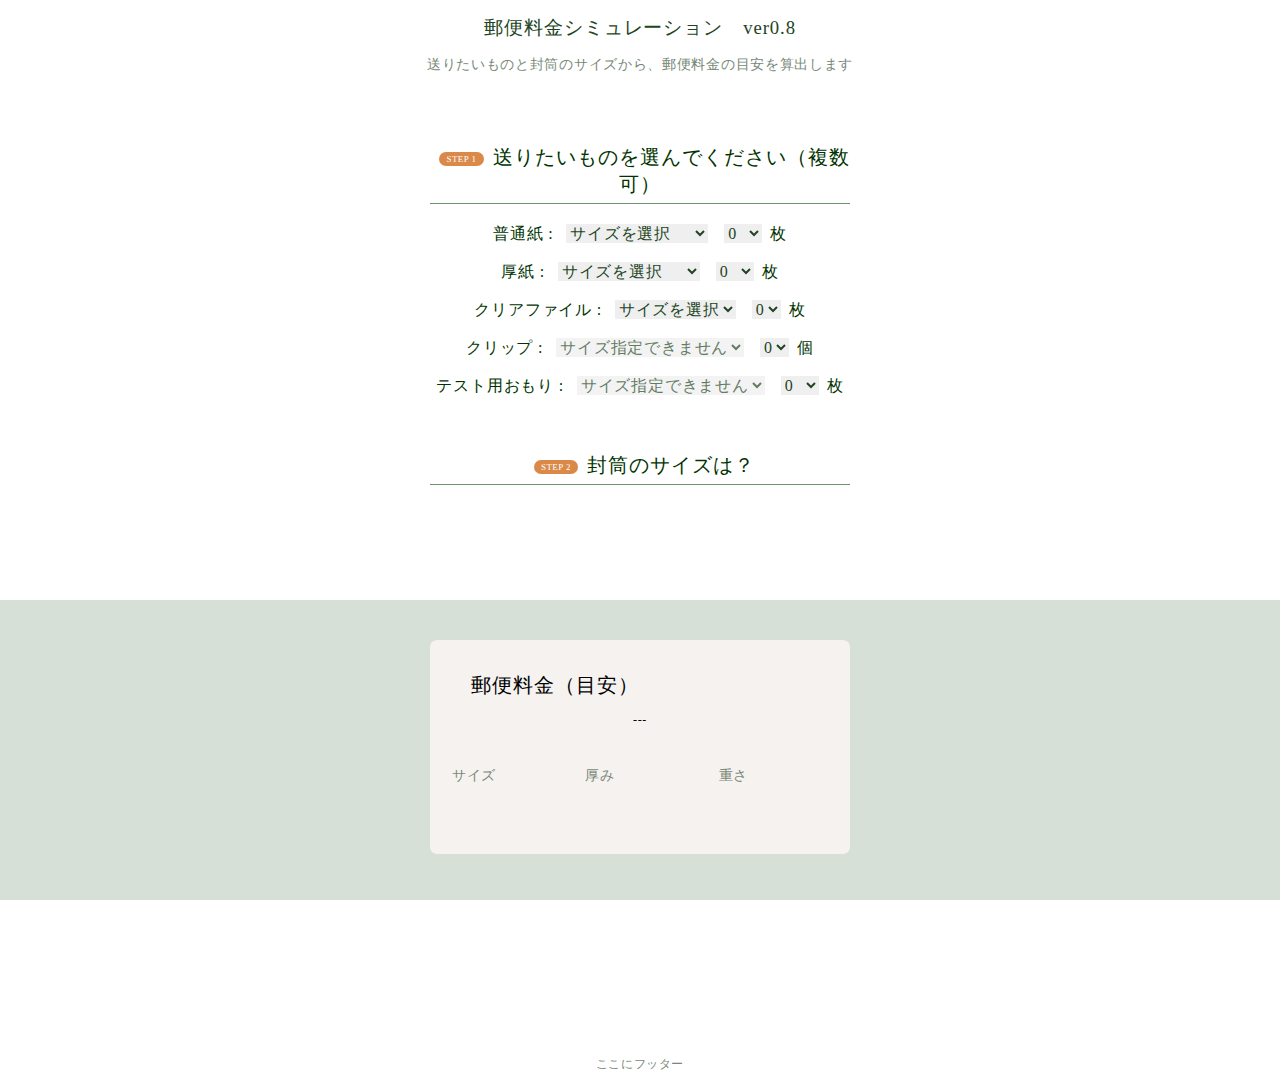
==== htdocs/index.html @ a7d48c87 "20230831-2 UI developing" ====
<!DOCTYPE html>
<html lang="ja">
    <head>
        <meta charset="utf-8">
        <meta name="viewport" content="width=device-width, initial-scale=1.0">
        <title>郵便料金シミュレーション ver0.80</title>
        <link rel="stylesheet" href="style.css">
    </head>
    <body>
        <header>
            <h3>郵便料金シミュレーション　ver0.8</h3>
        </header>
        <div class="container">
            <p>送りたいものと封筒のサイズから、郵便料金の目安を算出します</p>
            <div class="menu-box">
                <div class="input-area">
                    <h2><span>STEP 1</span>送りたいものを選んでください（複数可）</h2>
                    <div id="inclusion"></div>
                </div>
                <!-- <button class="accordion-btn">ダミー：アコーディオンメニューの練習</button>
                <div class="accordion-panel">
                    <p>サイズ直接入力機能は作成中です・・・</p>
                    <input type="text" value="エラー処理めんどうだなあ"/>
                </div> -->
                <div class="input-area" id="envelope">
                    <h2><span>STEP 2</span>封筒のサイズは？</h2>
                    <div id="envelope-select"></div>
                </div>
            </div>
        </div>
        <div class="simulation-area">
            <div class="simu-container">
                <div class="simu-upper">
                    <div class="result-1">
                        <p>郵便料金<span>（目安）</span></p>
                        <div id="display-postage"></div>
                    </div>
                    <div class="result-2">
                        <div id="display-mailtype"></div>
                        <p> --- </p>
                        <div id="display-weight-limit"></div>
                    </div>
                </div>
                <div class="simu-downer">
                    <div class="simu-display">
                        <p>サイズ</p>
                        <div id="display-size-area"></div>
                    </div>
                    <div class="simu-display">
                        <p>厚み</p>
                        <div id="display-thickness-area"></div>
                    </div>
                    <div class="simu-display">
                        <p>重さ</p>
                        <div id="display-weight-area"></div>
                    </div>
                </div>
            </div>
        </div>
        <footer>
            <p>ここにフッター</p>
        </footer>
        <script src="javascript.js"></script>
        <script>

            // 封筒ボタン表示用
            const envelopeArea = document.getElementById('envelope-select'); // 封筒
            // シミュレーションエリア表示用
            const displayMailType = document.getElementById('display-mailtype');
            const displayPostage = document.getElementById('display-postage');
            const displayWeightLimit = document.getElementById('display-weight-limit');
            const displaySize = document.getElementById('display-size-area');
            const displayWeight = document.getElementById('display-weight-area');
            const displayThickness = document.getElementById('display-thickness-area');
            
            // 変数定義
            let outerLong, outerShort, evlpLongSide, evlpShortSide;
            let inclTotalWeight, inclTotalThicknes, totalWeight, totalThickness;
            let componentsInstances;
            let nextWeightLimit;
            
            
            // 内容物のクラス
            class Inclusion {
                constructor(key, label, weight, thickness, type, max, unitName){
                    this.key = key;
                    this.label = label;
                    if (type == 'paper' || type == 'file'){
                        this.basicWeight = weight / (788 * 1091); // 紙の重さを、 kg/四六判(788mm*1091mm)1000枚　→　g/1mm2　に変換する
                    }else{
                        this.basicWeight = weight;
                    }
                    this.totalWeight = 0;
                    this.basicThickness = thickness;
                    this.foldingFactor = 1;
                    this.totalThickness = 0;
                    this.materialType = type;
                    this.longSide = 0;
                    this.shortSide = 0;
                    this.quantity = 0;
                    this.quantityMax = max; // ドロップダウンメニューの最大値
                    this.unitName = unitName;
                    this.standardArray = new Array();
                    this.createElements(); // インスタンス作成時に画面要素を作成
                    this.attachListeners(); // 作成した画面要素にイベントリスナーを付与
                }

                createElements() {
                    // 要素を配置するdivを定義
                    const div = document.createElement('div');
                    div.classList.add('inclusion');
                    document.getElementById('inclusion').appendChild(div);
        
                    // 内容物のラベル
                    const label = document.createElement('label');
                    label.textContent = this.label;
                    div.appendChild(label);
        
                    // サイズ選択ドロップメニューを作成                    
                    const sizeSelectMenu = document.createElement('select');
                    sizeSelectMenu.id = this.key + '-size'; 
                    const option = document.createElement('option');
                    
                    switch (this.materialType) {
                        case 'paper': 
                            this.standardArray = paperSizeStandard;
                            break;
                        case 'file':
                            this.standardArray = fileSizeStandard;
                            break;
                        default:
                            this.standardArray = othersSize;
                            sizeSelectMenu.disabled = true;
                    }
                            
                    for(const size in this.standardArray){ 
                        const option = document.createElement('option');
                        option.value = size;
                        option.text = size;
                        sizeSelectMenu.appendChild(option);
                    }

                    div.appendChild(sizeSelectMenu);

                    // 数量選択ドロップメニューを表示
                    const quantityInputMenu = document.createElement('select');
                    quantityInputMenu.id = this.key + '-quantity';
                    for (let i = 0; i <= this.quantityMax; i++) {
                        const option = document.createElement('option');
                        option.value = i;
                        option.text = i;
                        quantityInputMenu.appendChild(option);
                    }
                    div.appendChild(quantityInputMenu);
                    
                    // 二つor三つ折りラジオボタン（実装要検討）

                    // 内容物のラベル
                    const unitLabel = document.createElement('label');
                    unitLabel.textContent = this.unitName;
                    div.appendChild(unitLabel);
                    
                }
                
                attachListeners() {
                // ドロップダウンメニューに変更時のイベントリスナーを設置
                    const paperSizeSelect = document.getElementById(this.key + '-size');
                    const quantitySelect = document.getElementById(this.key + '-quantity');
                    
                    paperSizeSelect.addEventListener('change', this.updateInstance.bind(this));
                    quantitySelect.addEventListener('change', this.updateInstance.bind(this));
                }

                updateInstance() {
                    displayPostage.textContent = '';
                    displayMailType.textContent = '';
                    displayWeightLimit.textContent = '';
                    const paperSizeSelect = document.getElementById(this.key + '-size');
                    const quantitySelect = document.getElementById(this.key + '-quantity');
        
                    const selectedPaperSize = paperSizeSelect.value;
                    const quantity = Number(quantitySelect.value);
                    
                    if (this.materialType == 'paper' || this.materialType == 'file'){
                        this.papersize = selectedPaperSize;
                        this.longSide = this.standardArray[this.papersize].long;
                        this.shortSide = this.standardArray[this.papersize].short;
                        this.foldingFactor = this.standardArray[this.papersize].foldingFactor;
                    }else{
                        this.longSide = 1;
                        this.shortSide = 1;
                    }

                    this.quantity = quantity;
                    this.totalWeight= Number((this.basicWeight * this.longSide * this.shortSide * this.foldingFactor * this.quantity).toFixed(1));
                    this.totalThickness = Number((this.basicThickness * this.foldingFactor * quantity).toFixed(1));
                    console.log(this.key, this.totalWeight, this.totalThickness)
                    
                    outerLong = componentsInstances.reduce((max, instance) => Math.max(max, instance.longSide), 0);
                    outerShort = componentsInstances.reduce((max, instance) => Math.max(max, instance.shortSide), -Infinity);
                    console.log(outerLong,outerShort);

                    weightAndThickness();
                    generateEnvelopeButtons();
                }
            }
            
            function weightAndThickness() {
                inclTotalWeight = componentsInstances.map(item => item.totalWeight).reduce((prev, curr) => prev + curr, 0);
                displayWeight.textContent = `${inclTotalWeight} g`;
                
                inclTotalThicknes = componentsInstances.map(item => item.totalThickness).reduce((prev, curr) => prev + curr, 0);
                displayThickness.textContent = `${inclTotalThicknes} mm`;

                console.log(inclTotalThicknes,inclTotalWeight);
            }    

            function generateEnvelopeButtons() { // 内容物が入るサイズの封筒ボタンを表示、イベントリスナーを設置する
                displaySize.textContent = '';
                envelopeArea.innerHTML = ''; 

                Object.keys(envelopeData).forEach(envelopeId => {
                    const data = envelopeData[envelopeId];
                    if(data.long > outerLong && data.short > outerShort){
                        const button = document.createElement("button");
                        button.id = envelopeId;
                        button.textContent = `${envelopeData[envelopeId].value}`;
                        button.classList.add('envelope-btn');
                        envelopeArea.appendChild(button);
                    }
                });

                const envelopeButtons = document.querySelectorAll('.envelope-btn');
                envelopeButtons.forEach(btns => btns.addEventListener('click', calculatePostage));

            }

                
            // 封筒ボタン選択時の処理
            function calculatePostage(){
                loadEnvelopDatas();
                postalClassify();
            }

            function loadEnvelopDatas(){
                const selectedEnvelopeSize = envelopeData[event.target.id];
                console.log(selectedEnvelopeSize);
                evlpLongSide = selectedEnvelopeSize.long;
                evlpShortSide = selectedEnvelopeSize.short;
                displaySize.textContent = `${evlpLongSide}mm × ${evlpShortSide}mm`;

                console.log(evlpLongSide,evlpShortSide);
            }

            
            // 郵便種別判定処理
            function postalClassify() {
                let diplayFee;
                
                if (inclTotalWeight > 4000){ // 4kg超は取扱い不可。除外
                    displayMailType.textContent = "４ｋｇを超えるものは、手紙ではなくゆうパック等をお使いください";
                }else if( evlpLongSide > 600 || (evlpLongSide + evlpShortSide + inclTotalThicknes) > 900 ){
                    displayMailType.textContent = "９０サイズをオーバーしています。ゆうパック等をお使いください";
                }else{
                    if(inclTotalWeight > 1000){ // 1kg超は定形外・規格外
                        displayMailType.textContent = `定形外郵便物・規格外です`;
                        displayFee = determinePostage(extraPostageArray, inclTotalWeight);
                    }else if(inclTotalWeight > 50){ // 50g超は定形外
                        if (evlpLongSide > 340 || evlpShortSide > 250 || inclTotalThicknes > 30){
                            displayMailType.textContent = `定形外郵便物・規格外です`;
                            displayFee = determinePostage(extraPostageArray, inclTotalWeight);
                        }else{
                            displayMailType.textContent = `定形外郵便物・規格内です`;
                            displayFee = determinePostage(nonstandardPostageArray, inclTotalWeight);
                        }   
                    }else{ //50g以内は大きさで３パターン
                        if(evlpLongSide > 340 || evlpShortSide > 250 || inclTotalThicknes > 30){
                            displayMailType.textContent = `定形外郵便物・規格外です`;
                            displayFee = determinePostage(extraPostageArray, inclTotalWeight);
                        }else if(evlpLongSide > 235 || evlpShortSide > 120 || inclTotalThicknes > 10){
                            displayMailType.textContent = `定形外郵便物・規格内です`;
                            displayFee = determinePostage(nonstandardPostageArray, inclTotalWeight);
                        }else{
                            displayMailType.textContent = `定形郵便物です`;
                            displayFee = determinePostage(standardPostageArray, inclTotalWeight);
                        };
                    };
                };
    
                // if (evlpLongSide <= 340 && evlpShortSide <= 250){
                //     if (evlpLongSide <= 235 && evlpShortSide <= 120){
                //         displayMailType.textContent = `定形郵便物です`;
                //         displayFee = determinePostage(standardPostageArray, inclTotalWeight);
                //     }else{
                //         displayMailType.textContent = `定形外郵便物・規格内です`;
                //         displayFee = determinePostage(nonstandardPostageArray, inclTotalWeight);
                //     }
                // }else{
                //     displayMailType.textContent = `定形外郵便物・規格外です`;
                //     displayFee = determinePostage(extraPostageArray, inclTotalWeight);
                // }

                displayPostage.textContent = `${displayFee} 円`;
                displayWeightLimit.textContent = `${nextWeightLimit}ｇまで同一料金です`
                
            }

            function determinePostage(postalClassArray, weight) {
                const weightForDeterminePostage = weight;
                const array = postalClassArray;
                for (i = 0; i < array.length; i++){
                    if (weightForDeterminePostage <= array[i].weightLimit){
                        nextWeightLimit = array[i].weightLimit;
                        return array[i].fee;
                    };
                }
            }


            // 初期化処理　配列データより、インスタンスを作成する
            function initialize() {
                componentsInstances = inclusions.map(data => new Inclusion(data.id, data.label, data.weight, data.thickness, data.type, data.max, data.unitName));
            }
            
            // 画面読み込み時に初期化処理を行う
            document.addEventListener('DOMContentLoaded', initialize);
                

        </script>
    </body>
</html>
---- htdocs/style.css ----
/* リセット */
* {
    box-sizing: border-box;
    margin: 0;
    padding: 0;
    border: 0;
    text-decoration: none;
    vertical-align: center;
    font-family: "Meiryo UI", "MSゴシック", "sans-serif";
    letter-spacing: 0.05em;
}

:root{
    /* 色の指定 */
    --main-color: #3dc43d;
    --main-color-rgb: 51,102,51;
    --main-font-dark: #224422;
    --main-font-light: #f5f2ef;
    --emphasis: #d16b1c;
    --emphasis-rgb: 209,107,28;
    --black: #003300;
    --gray: #778877;
    --lightgray: #c9edc9;
    --white: #ffffff;
    /* サイズの指定 */
    --box-width: 420px;
}


/* ヘッダー */
header {
    margin: 15px;
    text-align: center;
}

header h3 {
    font-weight: normal;
    color: var(--main-font-dark);
}


/* 本文部分 */
.container {
    width: 90%;
    height:1000px;
    margin: 0 auto;
    text-align: center;
}

.container p {
    font-size: 14px;
    color: var(--gray);
}

.menu-box {
    width: var(--box-width);
    margin: 70px auto;
}

.input-area {
    margin: 50px 0px;
}

.input-area h2 {
    margin-bottom: 14px;
    padding-bottom: 5px;
    border-bottom: 1px solid rgba(var(--main-color-rgb),0.7);
    color: var(--black);
    font-weight: 200;
    font-size: 20px;
}

.input-area span {
    margin: 9px;
    padding: 2px 7px;
    border-radius: 9px;
    background-color: rgba(var(--emphasis-rgb),0.8);
    color: var(--white);
    font-size: 9px;
    vertical-align: middle;
    line-height: 20px;
}

/* .accordion-btn {
    width: 100%;
    background-color: var(--main-color);
    color: var(--main-font-light);
}

.accordion-panel {
    display: none;
    color: var(--main-font-dark);
  } */


/* 動的コンポーネント関連 */

.inclusion select {
    margin: 0px 8px;
    font-size: 16px;
    color: var(--main-font-dark);
}

.inclusion {
    margin: 6px;
    line-height: 32px;
    color: var(--black);
}

.envelope-btn {
    height: 40px;
    width: 90px;
    margin: 5px;
    border-radius: 10px;
    border: 3px solid var(--lightgray);
    background-color: var(--white);
    color: var(--main-font-dark);
    font-size: 16px;
    /* animation: fadeIn 0.2s ease 0.3s 1 normal; */
}

/* @keyframes fadeIn{
    0% {opacity: 0}
    100% {opacity: 1}
} */

.envelope-btn:hover {
    border: 3px solid var(--emphasis);
    background-color: rgba(var(--emphasis-rgb),0.1);
    transition: 0.5s;
    
}

.envelope-btn:focus {
    background-color: var(--main-font-dark);
    color: var(--main-font-light);
    transition: 0.5s;
}

.button-area {
    display: flex;
}

/* シミュレーションエリア全体 */
.simulation-area {
    width: 100%;
    /* height: 160px; */
    /* height: auto; */
    height: 300px;
    padding-top: 40px;
    background-color: rgba(var(--main-color-rgb),0.2);
    position: fixed;
    bottom: 0;
    z-index: 10;
}

.simu-container {
    width: var(--box-width);
    margin: 0 auto;
    border-radius: 7px;
    background-color: var(--main-font-light);
}

/* 結果表示エリア */
.simu-upper {
    /* display: flex; */
    /* height: 50px; */
    height: auto;
    padding: 20px;
    text-align: center;
}

.result-1 {
    display: flex;
    justify-content: center;
    line-height: 50px;
}

.result-1 p {
    font-size: 20px;
    text-align: right;
}

.result-1 span {
    font-size: -2;
}

#display-postage {
    width: 45%;
    text-align: center;
    font-size: 28px;
    font-weight: 400;
}

.result-2 {
    display: flex;
    justify-content: center;
    line-height: 20px;
    font-size: 12px;
}

/* 情報表示エリア */
.simu-downer {
    display: flex;
    justify-content: center;
    margin: 10px;
}

.simu-display {
    width: 30%;
    height: 80px;
    margin: 7px;
    padding: 0px 5px;
    font-size: 14px;
    color: var(--gray);
}

.simu-display p {
    margin-bottom: 3px;
    font-size: 14px;
    color: var(--gray)
}

/* フッター */
footer p{
    text-align: center;
    color: var(--gray);
    font-size: 12px;
}
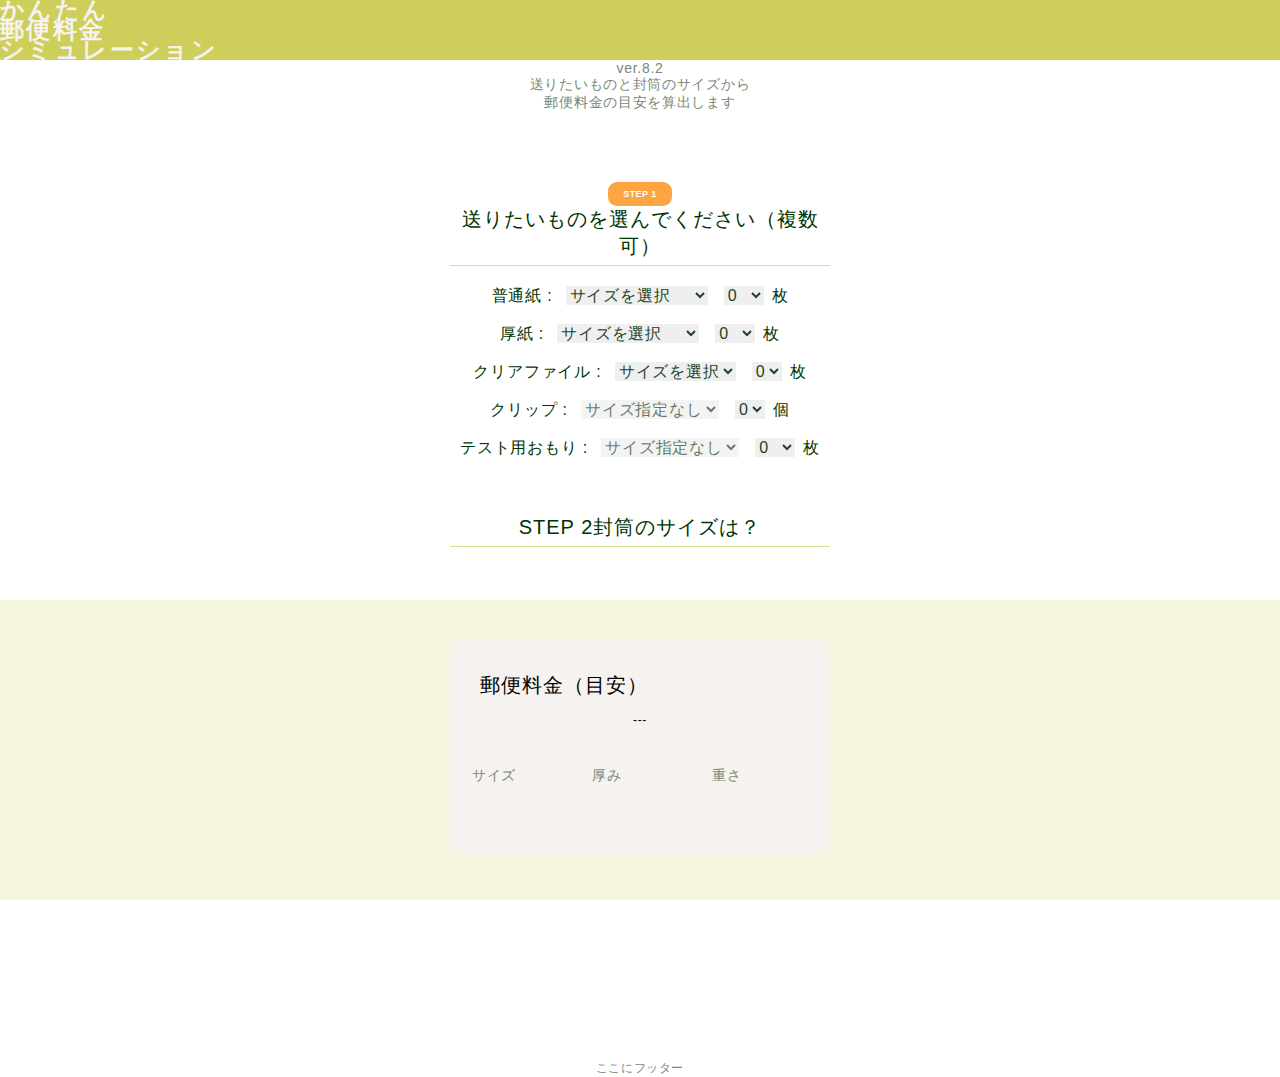
==== commit c00a0dd6: "20230831-3" ====
--- a/htdocs/index.html
+++ b/htdocs/index.html
@@ -8,13 +8,15 @@
     </head>
     <body>
         <header>
-            <h3>郵便料金シミュレーション　ver0.8</h3>
+            <h3>かんたん<br>郵便料金<br>シミュレーション</h3>
         </header>
         <div class="container">
-            <p>送りたいものと封筒のサイズから、郵便料金の目安を算出します</p>
+            <p>ver.8.2</p>
+            <p>送りたいものと封筒のサイズから<br>郵便料金の目安を算出します</p>
             <div class="menu-box">
                 <div class="input-area">
-                    <h2><span>STEP 1</span>送りたいものを選んでください（複数可）</h2>
+                    <h4>STEP 1</h4>
+                    <h2>送りたいものを選んでください（複数可）</h2>
                     <div id="inclusion"></div>
                 </div>
                 <!-- <button class="accordion-btn">ダミー：アコーディオンメニューの練習</button>
--- a/htdocs/style.css
+++ b/htdocs/style.css
@@ -6,36 +6,39 @@
     border: 0;
     text-decoration: none;
     vertical-align: center;
-    font-family: "Meiryo UI", "MSゴシック", "sans-serif";
+    font-family: "Meiryo UI", "MSゴシック", sans-serif;
     letter-spacing: 0.05em;
 }
 
 :root{
     /* 色の指定 */
-    --main-color: #3dc43d;
-    --main-color-rgb: 51,102,51;
+    --main-color: #CECE5A;
+    --main-color-rgb: 206,206,90;
     --main-font-dark: #224422;
     --main-font-light: #f5f2ef;
-    --emphasis: #d16b1c;
-    --emphasis-rgb: 209,107,28;
+    --emphasis: #FD8D14;
+    --emphasis-rgb: 253,141,20;
     --black: #003300;
     --gray: #778877;
     --lightgray: #c9edc9;
     --white: #ffffff;
     /* サイズの指定 */
-    --box-width: 420px;
+    --box-width: 380px;
 }
 
 
 /* ヘッダー */
 header {
-    margin: 15px;
-    text-align: center;
+    text-align: left;
+    background-color: var(--main-color);
 }
 
 header h3 {
-    font-weight: normal;
-    color: var(--main-font-dark);
+    font-weight: 600;
+    line-height: 20px;
+    font-size: 24px;
+    letter-spacing: 0.1em;
+    color: var(--main-font-light);
 }
 
 
@@ -70,8 +73,9 @@
     font-size: 20px;
 }
 
-.input-area span {
-    margin: 9px;
+.input-area h4 {
+    width: 64px;
+    margin: 0 auto;
     padding: 2px 7px;
     border-radius: 9px;
     background-color: rgba(var(--emphasis-rgb),0.8);
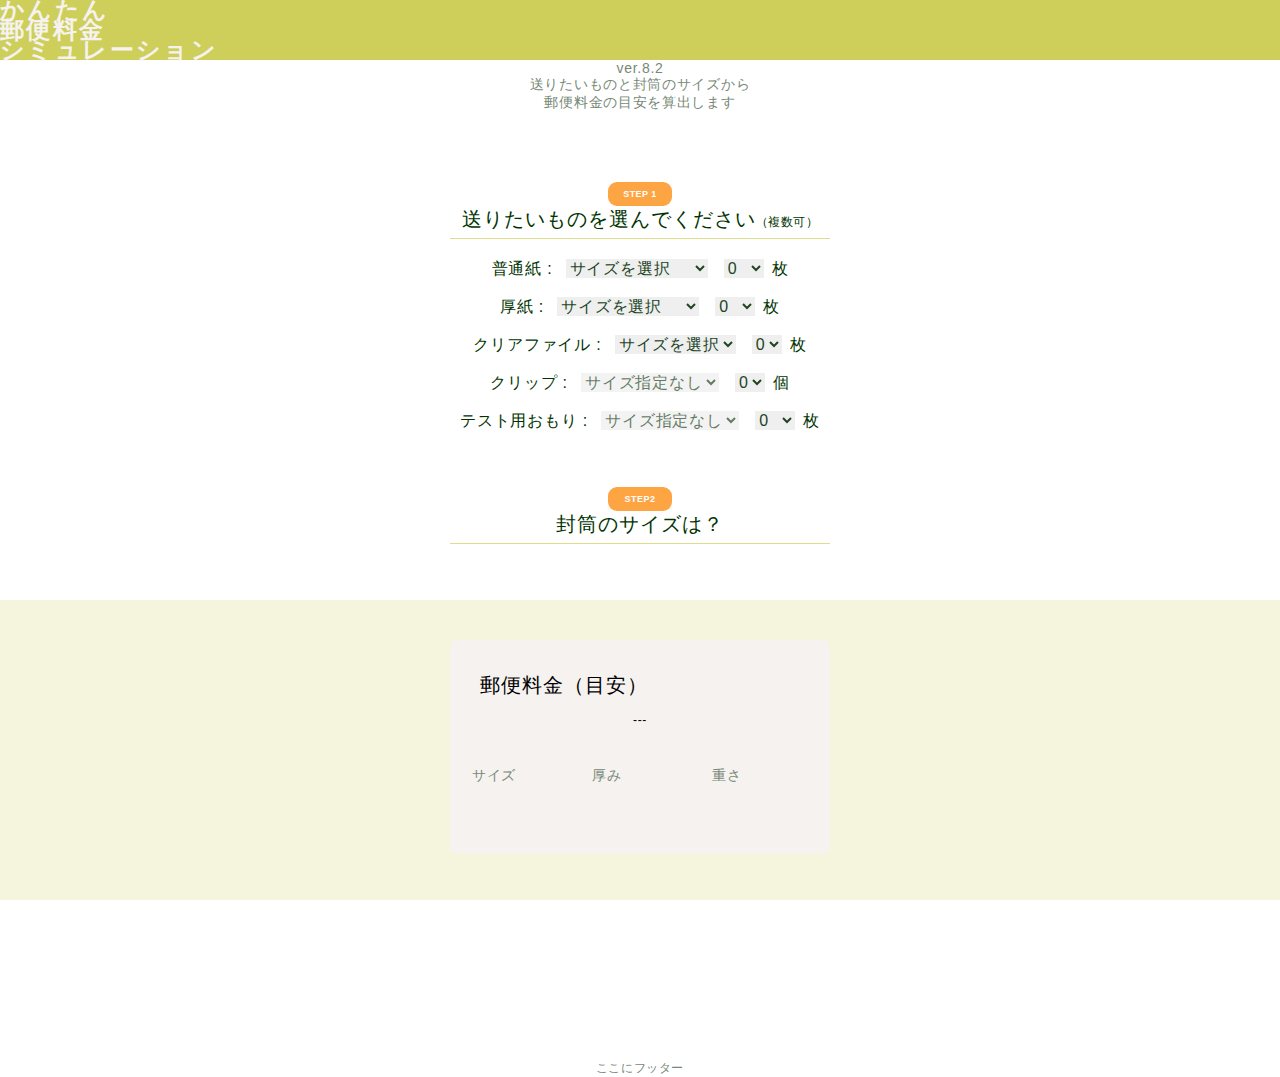
==== commit 29b3626b: "20230901-1" ====
--- a/htdocs/index.html
+++ b/htdocs/index.html
@@ -16,7 +16,7 @@
             <div class="menu-box">
                 <div class="input-area">
                     <h4>STEP 1</h4>
-                    <h2>送りたいものを選んでください（複数可）</h2>
+                    <h2>送りたいものを選んでください<span>（複数可）</span></h2>
                     <div id="inclusion"></div>
                 </div>
                 <!-- <button class="accordion-btn">ダミー：アコーディオンメニューの練習</button>
@@ -25,7 +25,8 @@
                     <input type="text" value="エラー処理めんどうだなあ"/>
                 </div> -->
                 <div class="input-area" id="envelope">
-                    <h2><span>STEP 2</span>封筒のサイズは？</h2>
+                    <h4>STEP2</h4>
+                    <h2>封筒のサイズは？</h2>
                     <div id="envelope-select"></div>
                 </div>
             </div>
@@ -194,8 +195,8 @@
                     }
 
                     this.quantity = quantity;
-                    this.totalWeight= Number((this.basicWeight * this.longSide * this.shortSide * this.foldingFactor * this.quantity).toFixed(1));
-                    this.totalThickness = Number((this.basicThickness * this.foldingFactor * quantity).toFixed(1));
+                    this.totalWeight= Number(this.basicWeight * this.longSide * this.shortSide * this.foldingFactor * this.quantity);
+                    this.totalThickness = Number(this.basicThickness * this.foldingFactor * quantity);
                     console.log(this.key, this.totalWeight, this.totalThickness)
                     
                     outerLong = componentsInstances.reduce((max, instance) => Math.max(max, instance.longSide), 0);
@@ -209,10 +210,10 @@
             
             function weightAndThickness() {
                 inclTotalWeight = componentsInstances.map(item => item.totalWeight).reduce((prev, curr) => prev + curr, 0);
-                displayWeight.textContent = `${inclTotalWeight} g`;
+                displayWeight.textContent = `${inclTotalWeight.toFixed(2)} g`;
                 
                 inclTotalThicknes = componentsInstances.map(item => item.totalThickness).reduce((prev, curr) => prev + curr, 0);
-                displayThickness.textContent = `${inclTotalThicknes} mm`;
+                displayThickness.textContent = `${inclTotalThicknes.toFixed(1)} mm`;
 
                 console.log(inclTotalThicknes,inclTotalWeight);
             }    
@@ -265,45 +266,32 @@
                     displayMailType.textContent = "９０サイズをオーバーしています。ゆうパック等をお使いください";
                 }else{
                     if(inclTotalWeight > 1000){ // 1kg超は定形外・規格外
-                        displayMailType.textContent = `定形外郵便物・規格外です`;
+                        displayMailType.textContent = `定形外郵便物・規格外`;
                         displayFee = determinePostage(extraPostageArray, inclTotalWeight);
                     }else if(inclTotalWeight > 50){ // 50g超は定形外
                         if (evlpLongSide > 340 || evlpShortSide > 250 || inclTotalThicknes > 30){
-                            displayMailType.textContent = `定形外郵便物・規格外です`;
+                            displayMailType.textContent = `定形外郵便物・規格外`;
                             displayFee = determinePostage(extraPostageArray, inclTotalWeight);
                         }else{
-                            displayMailType.textContent = `定形外郵便物・規格内です`;
+                            displayMailType.textContent = `定形外郵便物・規格内`;
                             displayFee = determinePostage(nonstandardPostageArray, inclTotalWeight);
                         }   
                     }else{ //50g以内は大きさで３パターン
                         if(evlpLongSide > 340 || evlpShortSide > 250 || inclTotalThicknes > 30){
-                            displayMailType.textContent = `定形外郵便物・規格外です`;
+                            displayMailType.textContent = `定形外郵便物・規格外`;
                             displayFee = determinePostage(extraPostageArray, inclTotalWeight);
                         }else if(evlpLongSide > 235 || evlpShortSide > 120 || inclTotalThicknes > 10){
-                            displayMailType.textContent = `定形外郵便物・規格内です`;
+                            displayMailType.textContent = `定形外郵便物・規格内`;
                             displayFee = determinePostage(nonstandardPostageArray, inclTotalWeight);
                         }else{
-                            displayMailType.textContent = `定形郵便物です`;
+                            displayMailType.textContent = `定形郵便物`;
                             displayFee = determinePostage(standardPostageArray, inclTotalWeight);
                         };
                     };
                 };
     
-                // if (evlpLongSide <= 340 && evlpShortSide <= 250){
-                //     if (evlpLongSide <= 235 && evlpShortSide <= 120){
-                //         displayMailType.textContent = `定形郵便物です`;
-                //         displayFee = determinePostage(standardPostageArray, inclTotalWeight);
-                //     }else{
-                //         displayMailType.textContent = `定形外郵便物・規格内です`;
-                //         displayFee = determinePostage(nonstandardPostageArray, inclTotalWeight);
-                //     }
-                // }else{
-                //     displayMailType.textContent = `定形外郵便物・規格外です`;
-                //     displayFee = determinePostage(extraPostageArray, inclTotalWeight);
-                // }
-
                 displayPostage.textContent = `${displayFee} 円`;
-                displayWeightLimit.textContent = `${nextWeightLimit}ｇまで同一料金です`
+                displayWeightLimit.textContent = `あと${(nextWeightLimit - inclTotalWeight).toFixed(1)}ｇまで同一料金です`
                 
             }
 
--- a/htdocs/style.css
+++ b/htdocs/style.css
@@ -71,6 +71,11 @@
     color: var(--black);
     font-weight: 200;
     font-size: 20px;
+    /* letter-spacing: 0.3em; */
+}
+
+.input-area h2 span {
+    font-size: 12px;
 }
 
 .input-area h4 {
@@ -100,9 +105,15 @@
 /* 動的コンポーネント関連 */
 
 .inclusion select {
+    visibility: visible;
     margin: 0px 8px;
     font-size: 16px;
     color: var(--main-font-dark);
+}
+
+.select-emphasis {
+    border: 1px solid var(--emphasis);
+    color: var(--emphasis);
 }
 
 .inclusion {
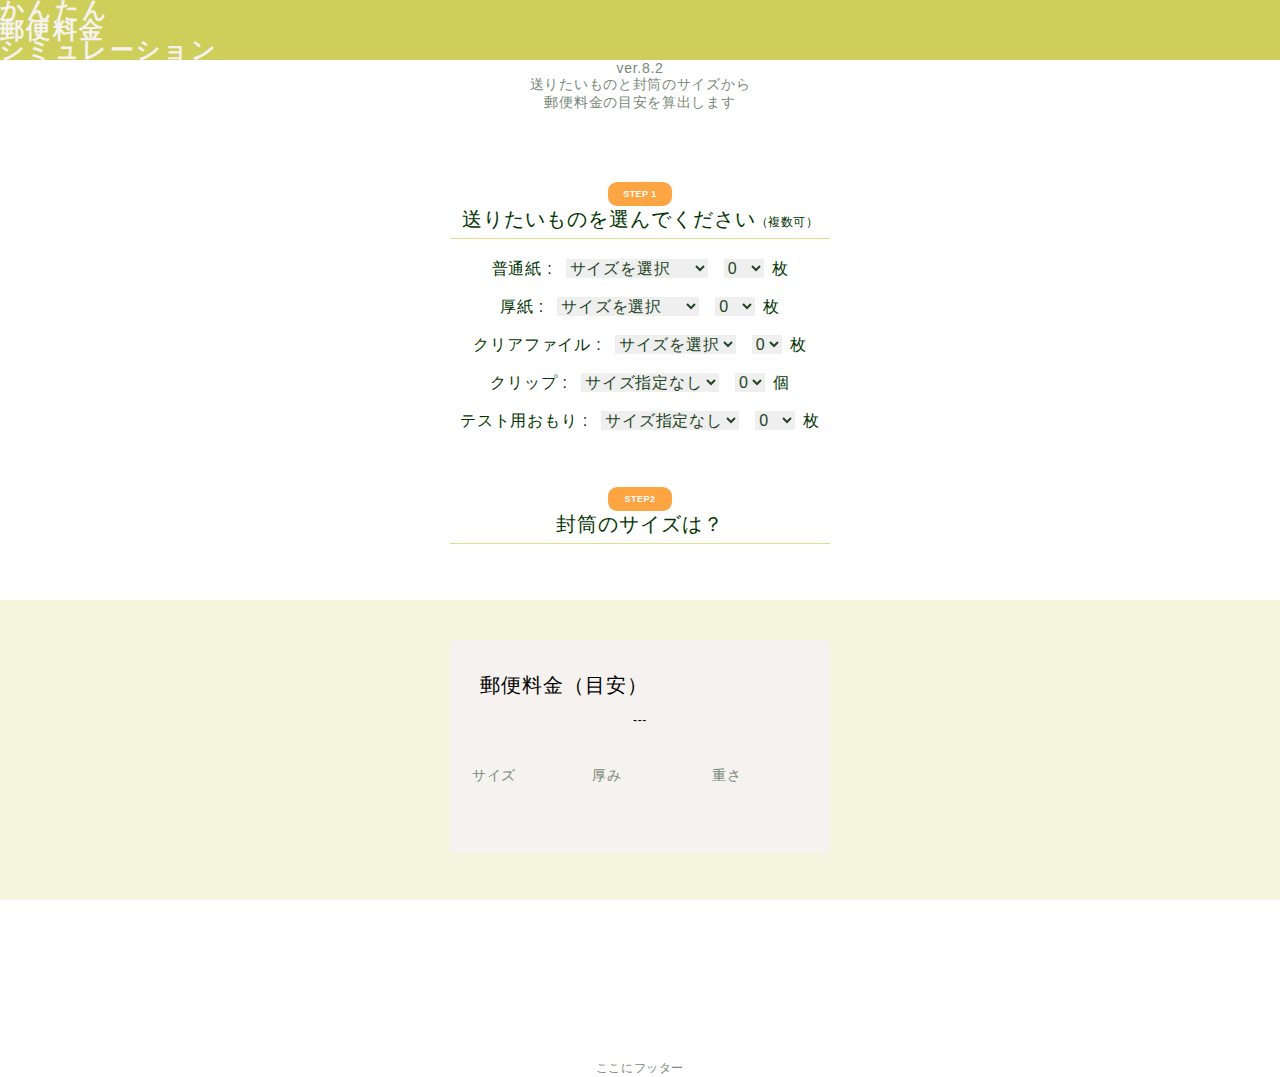
==== commit 34cb7114: "20230905-1" ====
--- a/htdocs/index.html
+++ b/htdocs/index.html
@@ -89,21 +89,22 @@
                     this.key = key;
                     this.label = label;
                     if (type == 'paper' || type == 'file'){
-                        this.basicWeight = weight / (788 * 1091); // 紙の重さを、 kg/四六判(788mm*1091mm)1000枚　→　g/1mm2　に変換する
+                        this.basicWeight = weight / (788 * 1091); // 紙の重さ単位：kg/四六判(788mm*1091mm)1000枚　→　g/1mm2　に変換する
                     }else{
                         this.basicWeight = weight;
                     }
-                    this.totalWeight = 0;
+                    this.unitWeight = 0;
                     this.basicThickness = thickness;
-                    this.foldingFactor = 1;
-                    this.totalThickness = 0;
+                    this.foldingFactor = 1; // 二つ折り・三つ折り換算用
+                    this.unitThickness = 0;
                     this.materialType = type;
                     this.longSide = 0;
                     this.shortSide = 0;
                     this.quantity = 0;
                     this.quantityMax = max; // ドロップダウンメニューの最大値
                     this.unitName = unitName;
-                    this.standardArray = new Array();
+                    // this.standardArray = new Array();
+                    this.sizeStandard = sizeStandards[this.materialType] || sizeStandards.default;
                     this.createElements(); // インスタンス作成時に画面要素を作成
                     this.attachListeners(); // 作成した画面要素にイベントリスナーを付与
                 }
@@ -119,30 +120,15 @@
                     label.textContent = this.label;
                     div.appendChild(label);
         
-                    // サイズ選択ドロップメニューを作成                    
+                    // サイズ選択ドロップメニューを作成
                     const sizeSelectMenu = document.createElement('select');
-                    sizeSelectMenu.id = this.key + '-size'; 
-                    const option = document.createElement('option');
-                    
-                    switch (this.materialType) {
-                        case 'paper': 
-                            this.standardArray = paperSizeStandard;
-                            break;
-                        case 'file':
-                            this.standardArray = fileSizeStandard;
-                            break;
-                        default:
-                            this.standardArray = othersSize;
-                            sizeSelectMenu.disabled = true;
-                    }
-                            
-                    for(const size in this.standardArray){ 
+                    sizeSelectMenu.id = this.key + '-size';                                         
+                    for (const size in this.sizeStandard) { 
                         const option = document.createElement('option');
                         option.value = size;
                         option.text = size;
                         sizeSelectMenu.appendChild(option);
                     }
-
                     div.appendChild(sizeSelectMenu);
 
                     // 数量選択ドロップメニューを表示
@@ -158,7 +144,7 @@
                     
                     // 二つor三つ折りラジオボタン（実装要検討）
 
-                    // 内容物のラベル
+                    // 単位のラベル
                     const unitLabel = document.createElement('label');
                     unitLabel.textContent = this.unitName;
                     div.appendChild(unitLabel);
@@ -186,42 +172,42 @@
                     
                     if (this.materialType == 'paper' || this.materialType == 'file'){
                         this.papersize = selectedPaperSize;
-                        this.longSide = this.standardArray[this.papersize].long;
-                        this.shortSide = this.standardArray[this.papersize].short;
-                        this.foldingFactor = this.standardArray[this.papersize].foldingFactor;
+                        this.longSide = this.sizeStandard[this.papersize].long;
+                        this.shortSide = this.sizeStandard[this.papersize].short;
+                        this.foldingFactor = this.sizeStandard[this.papersize].foldingFactor;
                     }else{
                         this.longSide = 1;
                         this.shortSide = 1;
                     }
 
                     this.quantity = quantity;
-                    this.totalWeight= Number(this.basicWeight * this.longSide * this.shortSide * this.foldingFactor * this.quantity);
-                    this.totalThickness = Number(this.basicThickness * this.foldingFactor * quantity);
-                    console.log(this.key, this.totalWeight, this.totalThickness)
-                    
-                    outerLong = componentsInstances.reduce((max, instance) => Math.max(max, instance.longSide), 0);
-                    outerShort = componentsInstances.reduce((max, instance) => Math.max(max, instance.shortSide), -Infinity);
-                    console.log(outerLong,outerShort);
-
-                    weightAndThickness();
+                    this.unitWeight= Number(this.basicWeight * this.longSide * this.shortSide * this.foldingFactor * this.quantity);
+                    this.unitThickness = Number(this.basicThickness * this.foldingFactor * quantity);
+                    console.log(this.key, this.unitWeight, this.unitThickness)
+                    
+                    calculateDimentionsAndWeight();
                     generateEnvelopeButtons();
                 }
             }
             
-            function weightAndThickness() {
-                inclTotalWeight = componentsInstances.map(item => item.totalWeight).reduce((prev, curr) => prev + curr, 0);
+            function calculateDimentionsAndWeight() {
+                outerLong = componentsInstances.reduce((max, instance) => Math.max(max, instance.longSide), 0);
+                outerShort = componentsInstances.reduce((max, instance) => Math.max(max, instance.shortSide), 0);
+                
+                inclTotalThicknes = componentsInstances.map(item => item.unitThickness).reduce((sum, curr) => sum + curr, 0);
+                displayThickness.textContent = `${inclTotalThicknes.toFixed(1)} mm`;
+
+                inclTotalWeight = componentsInstances.map(item => item.unitWeight).reduce((sum, curr) => sum + curr, 0);
                 displayWeight.textContent = `${inclTotalWeight.toFixed(2)} g`;
                 
-                inclTotalThicknes = componentsInstances.map(item => item.totalThickness).reduce((prev, curr) => prev + curr, 0);
-                displayThickness.textContent = `${inclTotalThicknes.toFixed(1)} mm`;
-
-                console.log(inclTotalThicknes,inclTotalWeight);
+                console.log(`長辺:${outerLong}, 短辺:${outerShort}, 厚さ:${inclTotalThicknes}, 重さ:${inclTotalWeight}`);
+                
             }    
 
             function generateEnvelopeButtons() { // 内容物が入るサイズの封筒ボタンを表示、イベントリスナーを設置する
                 displaySize.textContent = '';
                 envelopeArea.innerHTML = ''; 
-
+                
                 Object.keys(envelopeData).forEach(envelopeId => {
                     const data = envelopeData[envelopeId];
                     if(data.long > outerLong && data.short > outerShort){
@@ -232,27 +218,46 @@
                         envelopeArea.appendChild(button);
                     }
                 });
-
+                
                 const envelopeButtons = document.querySelectorAll('.envelope-btn');
                 envelopeButtons.forEach(btns => btns.addEventListener('click', calculatePostage));
-
-            }
-
-                
+                
+            }
+            
+            
             // 封筒ボタン選択時の処理
             function calculatePostage(){
                 loadEnvelopDatas();
                 postalClassify();
             }
-
+            
             function loadEnvelopDatas(){
+                displayContents(displayThickness,'','');
+                displayContents(displayWeight,'','');
+
                 const selectedEnvelopeSize = envelopeData[event.target.id];
                 console.log(selectedEnvelopeSize);
                 evlpLongSide = selectedEnvelopeSize.long;
                 evlpShortSide = selectedEnvelopeSize.short;
                 displaySize.textContent = `${evlpLongSide}mm × ${evlpShortSide}mm`;
+                
+                totalThickness = (inclTotalThicknes + selectedEnvelopeSize.weight).toFixed(1);
+                // displayThickness.textContent = `${totalThickness.toFixed(1)} mm`;
+                // setTimeout(displayContents(displayThickness, totalThickness, 1),1000);
+                setTimeout(displayContents, 300, displayThickness, totalThickness, 'mm');
+                
+                totalWeight = (inclTotalWeight + selectedEnvelopeSize.weight).toFixed(2);
+                // displayWeight.textContent = `${totalWeight.toFixed(2)} g`;
+                setTimeout(displayContents, 300, displayWeight, totalWeight, 'g') ;
+                
 
                 console.log(evlpLongSide,evlpShortSide);
+            }
+
+            function displayContents(where, what, unit){
+                const area = where;
+                // const contents = what;
+                area.textContent = `${what} ${unit}`;
             }
 
             
@@ -317,5 +322,6 @@
                 
 
         </script>
+        <!-- <script src="javascript.js"></script> -->
     </body>
 </html>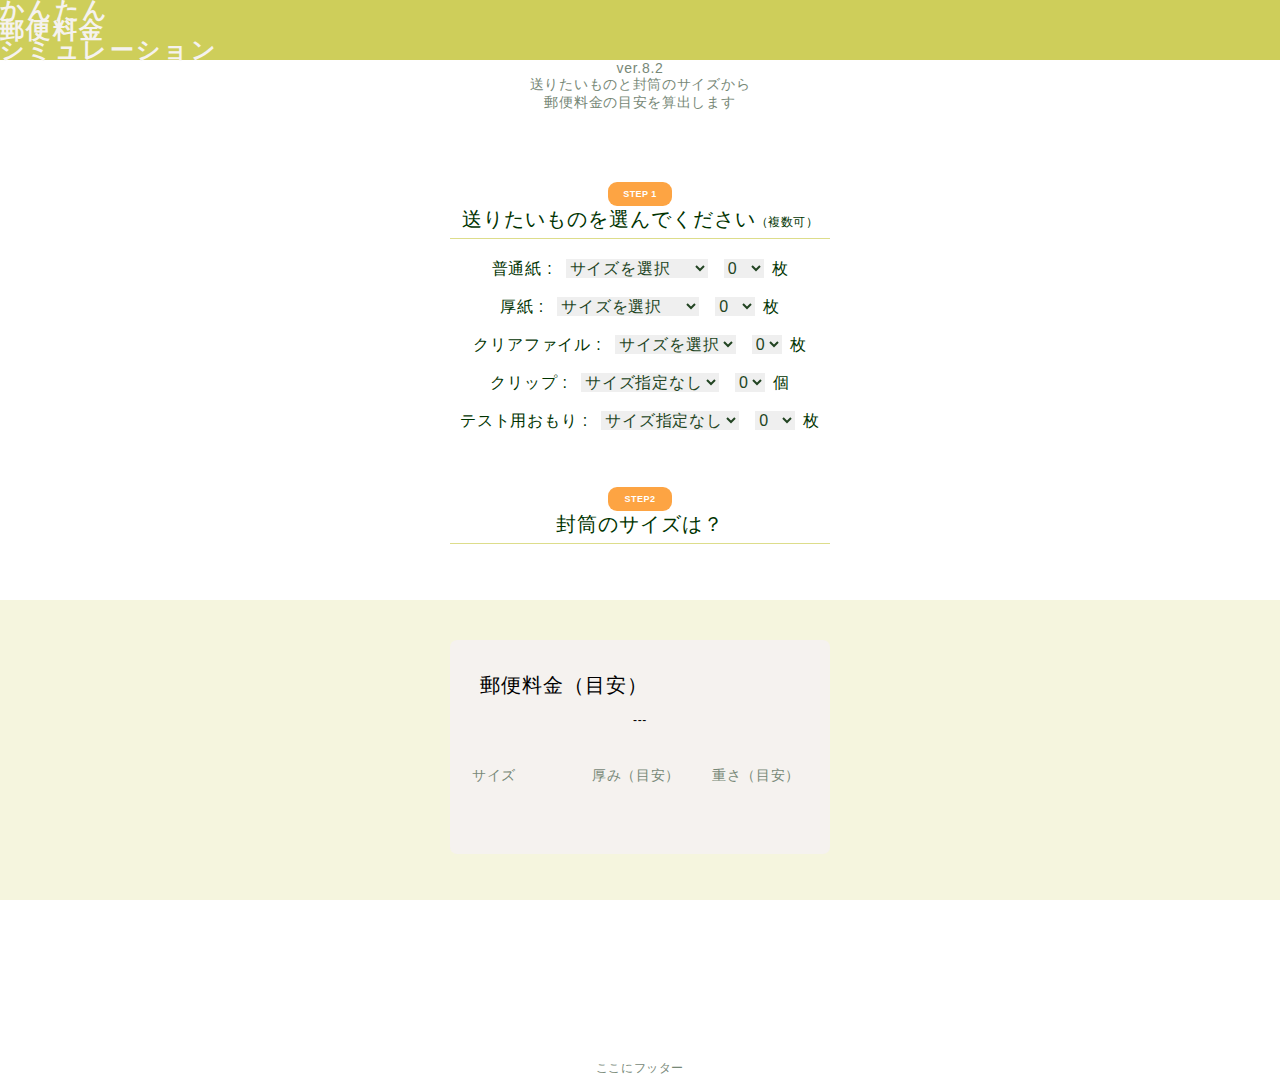
==== commit e127a87e: "20230905-2" ====
--- a/htdocs/index.html
+++ b/htdocs/index.html
@@ -50,11 +50,11 @@
                         <div id="display-size-area"></div>
                     </div>
                     <div class="simu-display">
-                        <p>厚み</p>
+                        <p>厚み（目安）</p>
                         <div id="display-thickness-area"></div>
                     </div>
                     <div class="simu-display">
-                        <p>重さ</p>
+                        <p>重さ（目安）</p>
                         <div id="display-weight-area"></div>
                     </div>
                 </div>
@@ -66,24 +66,25 @@
         <script src="javascript.js"></script>
         <script>
 
-            // 封筒ボタン表示用
-            const envelopeArea = document.getElementById('envelope-select'); // 封筒
-            // シミュレーションエリア表示用
+            // --- 表示域との紐づけ
+            // 封筒ボタンエリア
+            const envelopeArea = document.getElementById('envelope-select');
+            // シミュレーションエリア
+            const displayPostage = document.getElementById('display-postage');
             const displayMailType = document.getElementById('display-mailtype');
-            const displayPostage = document.getElementById('display-postage');
             const displayWeightLimit = document.getElementById('display-weight-limit');
             const displaySize = document.getElementById('display-size-area');
+            const displayThickness = document.getElementById('display-thickness-area');
             const displayWeight = document.getElementById('display-weight-area');
-            const displayThickness = document.getElementById('display-thickness-area');
-            
-            // 変数定義
-            let outerLong, outerShort, evlpLongSide, evlpShortSide;
-            let inclTotalWeight, inclTotalThicknes, totalWeight, totalThickness;
+            
+            // --- 変数定義
             let componentsInstances;
+            let inclMaxLong, inclMaxShort, inclTotalThicknes, inclTotalWeight; // 内容物の最大長辺と短辺、内容物全体の厚さと重さ
+            let evlpLongSide, evlpShortSide, totalThickness, totalWeight; // 封筒の長辺と短辺、封筒込みの厚さと重さ
             let nextWeightLimit;
             
             
-            // 内容物のクラス
+            // --- 内容物のクラス
             class Inclusion {
                 constructor(key, label, weight, thickness, type, max, unitName){
                     this.key = key;
@@ -95,7 +96,7 @@
                     }
                     this.unitWeight = 0;
                     this.basicThickness = thickness;
-                    this.foldingFactor = 1; // 二つ折り・三つ折り換算用
+                    this.foldingFactor = 1; // 二つ折り・三つ折り換算用の係数
                     this.unitThickness = 0;
                     this.materialType = type;
                     this.longSide = 0;
@@ -103,24 +104,23 @@
                     this.quantity = 0;
                     this.quantityMax = max; // ドロップダウンメニューの最大値
                     this.unitName = unitName;
-                    // this.standardArray = new Array();
                     this.sizeStandard = sizeStandards[this.materialType] || sizeStandards.default;
                     this.createElements(); // インスタンス作成時に画面要素を作成
                     this.attachListeners(); // 作成した画面要素にイベントリスナーを付与
                 }
 
                 createElements() {
-                    // 要素を配置するdivを定義
+                    // 要素を配置するdiv
                     const div = document.createElement('div');
                     div.classList.add('inclusion');
                     document.getElementById('inclusion').appendChild(div);
         
-                    // 内容物のラベル
+                    // 内容物名称のラベル
                     const label = document.createElement('label');
                     label.textContent = this.label;
                     div.appendChild(label);
         
-                    // サイズ選択ドロップメニューを作成
+                    // サイズ選択ドロップダウンメニュー
                     const sizeSelectMenu = document.createElement('select');
                     sizeSelectMenu.id = this.key + '-size';                                         
                     for (const size in this.sizeStandard) { 
@@ -131,7 +131,7 @@
                     }
                     div.appendChild(sizeSelectMenu);
 
-                    // 数量選択ドロップメニューを表示
+                    // 数量選択ドロップダウンメニュー
                     const quantityInputMenu = document.createElement('select');
                     quantityInputMenu.id = this.key + '-quantity';
                     for (let i = 0; i <= this.quantityMax; i++) {
@@ -142,17 +142,14 @@
                     }
                     div.appendChild(quantityInputMenu);
                     
-                    // 二つor三つ折りラジオボタン（実装要検討）
-
                     // 単位のラベル
                     const unitLabel = document.createElement('label');
                     unitLabel.textContent = this.unitName;
                     div.appendChild(unitLabel);
-                    
+
                 }
                 
                 attachListeners() {
-                // ドロップダウンメニューに変更時のイベントリスナーを設置
                     const paperSizeSelect = document.getElementById(this.key + '-size');
                     const quantitySelect = document.getElementById(this.key + '-quantity');
                     
@@ -160,60 +157,53 @@
                     quantitySelect.addEventListener('change', this.updateInstance.bind(this));
                 }
 
-                updateInstance() {
-                    displayPostage.textContent = '';
-                    displayMailType.textContent = '';
-                    displayWeightLimit.textContent = '';
-                    const paperSizeSelect = document.getElementById(this.key + '-size');
-                    const quantitySelect = document.getElementById(this.key + '-quantity');
-        
-                    const selectedPaperSize = paperSizeSelect.value;
-                    const quantity = Number(quantitySelect.value);
-                    
-                    if (this.materialType == 'paper' || this.materialType == 'file'){
-                        this.papersize = selectedPaperSize;
-                        this.longSide = this.sizeStandard[this.papersize].long;
-                        this.shortSide = this.sizeStandard[this.papersize].short;
-                        this.foldingFactor = this.sizeStandard[this.papersize].foldingFactor;
-                    }else{
-                        this.longSide = 1;
-                        this.shortSide = 1;
-                    }
-
-                    this.quantity = quantity;
+                updateInstance() { // ドロップダウンの選択内容で内容物インスタンスを更新する
+                    updateDisplay(displayPostage, '');
+                    updateDisplay(displayMailType, '');
+                    updateDisplay(displayWeightLimit, '');
+
+                    const selectedPaperSize = document.getElementById(this.key + '-size').value;
+                    const quantity = document.getElementById(this.key + '-quantity').value;
+                            
+                    this.longSide = this.sizeStandard[selectedPaperSize].long;
+                    this.shortSide = this.sizeStandard[selectedPaperSize].short;
+                    this.foldingFactor = this.sizeStandard[selectedPaperSize].foldingFactor;
+
+                    this.quantity = Number(quantity);
                     this.unitWeight= Number(this.basicWeight * this.longSide * this.shortSide * this.foldingFactor * this.quantity);
                     this.unitThickness = Number(this.basicThickness * this.foldingFactor * quantity);
-                    console.log(this.key, this.unitWeight, this.unitThickness)
+
+                    console.log(this.key, this.quantity, this.unitWeight, this.unitThickness)
                     
                     calculateDimentionsAndWeight();
                     generateEnvelopeButtons();
                 }
             }
             
-            function calculateDimentionsAndWeight() {
-                outerLong = componentsInstances.reduce((max, instance) => Math.max(max, instance.longSide), 0);
-                outerShort = componentsInstances.reduce((max, instance) => Math.max(max, instance.shortSide), 0);
+            function calculateDimentionsAndWeight() { // 内容物の最大の長辺・短辺、内容物全体の厚さ・重さを計算
+                inclMaxLong = componentsInstances.reduce((max, instance) => Math.max(max, instance.longSide), 0);
+                inclMaxShort = componentsInstances.reduce((max, instance) => Math.max(max, instance.shortSide), 0);
                 
                 inclTotalThicknes = componentsInstances.map(item => item.unitThickness).reduce((sum, curr) => sum + curr, 0);
-                displayThickness.textContent = `${inclTotalThicknes.toFixed(1)} mm`;
-
+                updateDisplay(displayThickness, `${inclTotalThicknes.toFixed(1)} mm`, 500);
+                
                 inclTotalWeight = componentsInstances.map(item => item.unitWeight).reduce((sum, curr) => sum + curr, 0);
-                displayWeight.textContent = `${inclTotalWeight.toFixed(2)} g`;
-                
-                console.log(`長辺:${outerLong}, 短辺:${outerShort}, 厚さ:${inclTotalThicknes}, 重さ:${inclTotalWeight}`);
-                
+                updateDisplay(displayWeight, `${inclTotalWeight.toFixed(2)} g`, 500);
+                
+                console.log(`長辺:${inclMaxLong}, 短辺:${inclMaxShort}, 厚さ:${inclTotalThicknes}, 重さ:${inclTotalWeight}`);  
+
             }    
 
-            function generateEnvelopeButtons() { // 内容物が入るサイズの封筒ボタンを表示、イベントリスナーを設置する
-                displaySize.textContent = '';
+            function generateEnvelopeButtons() { // 内容物が入るサイズの封筒ボタンを表示し、イベントリスナーを設置
                 envelopeArea.innerHTML = ''; 
-                
+                updateDisplay(displaySize, '');
+
                 Object.keys(envelopeData).forEach(envelopeId => {
                     const data = envelopeData[envelopeId];
-                    if(data.long > outerLong && data.short > outerShort){
+                    if(data.long > inclMaxLong && data.short > inclMaxShort){
                         const button = document.createElement("button");
                         button.id = envelopeId;
-                        button.textContent = `${envelopeData[envelopeId].value}`;
+                        button.textContent = `${data.value}`;
                         button.classList.add('envelope-btn');
                         envelopeArea.appendChild(button);
                     }
@@ -225,99 +215,97 @@
             }
             
             
-            // 封筒ボタン選択時の処理
+            // --- 封筒ボタン選択時の処理
             function calculatePostage(){
                 loadEnvelopDatas();
                 postalClassify();
             }
             
             function loadEnvelopDatas(){
-                displayContents(displayThickness,'','');
-                displayContents(displayWeight,'','');
+                updateDisplay(displayThickness,'');
+                updateDisplay(displayWeight,'');
 
                 const selectedEnvelopeSize = envelopeData[event.target.id];
-                console.log(selectedEnvelopeSize);
+                // console.log(selectedEnvelopeSize);
                 evlpLongSide = selectedEnvelopeSize.long;
                 evlpShortSide = selectedEnvelopeSize.short;
-                displaySize.textContent = `${evlpLongSide}mm × ${evlpShortSide}mm`;
-                
-                totalThickness = (inclTotalThicknes + selectedEnvelopeSize.weight).toFixed(1);
-                // displayThickness.textContent = `${totalThickness.toFixed(1)} mm`;
-                // setTimeout(displayContents(displayThickness, totalThickness, 1),1000);
-                setTimeout(displayContents, 300, displayThickness, totalThickness, 'mm');
-                
-                totalWeight = (inclTotalWeight + selectedEnvelopeSize.weight).toFixed(2);
-                // displayWeight.textContent = `${totalWeight.toFixed(2)} g`;
-                setTimeout(displayContents, 300, displayWeight, totalWeight, 'g') ;
+                updateDisplay(displaySize, `${evlpLongSide} mm × ${evlpShortSide} mm`, 500);
+                
+                totalThickness = inclTotalThicknes + selectedEnvelopeSize.thickness;
+                updateDisplay(displayThickness, `${totalThickness.toFixed(1)} mm`, 500);
+                
+                totalWeight = inclTotalWeight + selectedEnvelopeSize.weight;
+                updateDisplay(displayWeight, `${totalWeight.toFixed(2)} g`, 500);
                 
 
                 console.log(evlpLongSide,evlpShortSide);
-            }
-
-            function displayContents(where, what, unit){
-                const area = where;
-                // const contents = what;
-                area.textContent = `${what} ${unit}`;
             }
 
             
             // 郵便種別判定処理
             function postalClassify() {
-                let diplayFee;
-                
-                if (inclTotalWeight > 4000){ // 4kg超は取扱い不可。除外
-                    displayMailType.textContent = "４ｋｇを超えるものは、手紙ではなくゆうパック等をお使いください";
-                }else if( evlpLongSide > 600 || (evlpLongSide + evlpShortSide + inclTotalThicknes) > 900 ){
-                    displayMailType.textContent = "９０サイズをオーバーしています。ゆうパック等をお使いください";
+                let mailType, diplayFee;
+                
+                if (totalWeight > 4000){ // 4kg超は取扱い不可。除外
+                    mailType = "４ｋｇを超えるものは、手紙ではなくゆうパック等をお使いください";
+                }else if( evlpLongSide > 600 || (evlpLongSide + evlpShortSide + totalThickness) > 900 ){
+                    mailType = "９０サイズをオーバーしています。ゆうパック等をお使いください";
                 }else{
-                    if(inclTotalWeight > 1000){ // 1kg超は定形外・規格外
-                        displayMailType.textContent = `定形外郵便物・規格外`;
-                        displayFee = determinePostage(extraPostageArray, inclTotalWeight);
-                    }else if(inclTotalWeight > 50){ // 50g超は定形外
-                        if (evlpLongSide > 340 || evlpShortSide > 250 || inclTotalThicknes > 30){
-                            displayMailType.textContent = `定形外郵便物・規格外`;
-                            displayFee = determinePostage(extraPostageArray, inclTotalWeight);
+                    if(totalWeight > 1000){ // 1kg超は定形外・規格外
+                        mailType = `定形外郵便物・規格外`;
+                        displayFee = determinePostage(extraPostageArray, totalWeight);
+                    }else if(totalWeight > 50){ // 50g超は定形外
+                        if (evlpLongSide > 340 || evlpShortSide > 250 || totalThickness > 30){
+                            mailType = `定形外郵便物・規格外`;
+                            displayFee = determinePostage(extraPostageArray, totalWeight);
                         }else{
-                            displayMailType.textContent = `定形外郵便物・規格内`;
-                            displayFee = determinePostage(nonstandardPostageArray, inclTotalWeight);
+                            mailType = `定形外郵便物・規格内`;
+                            displayFee = determinePostage(nonstandardPostageArray, totalWeight);
                         }   
                     }else{ //50g以内は大きさで３パターン
-                        if(evlpLongSide > 340 || evlpShortSide > 250 || inclTotalThicknes > 30){
-                            displayMailType.textContent = `定形外郵便物・規格外`;
-                            displayFee = determinePostage(extraPostageArray, inclTotalWeight);
-                        }else if(evlpLongSide > 235 || evlpShortSide > 120 || inclTotalThicknes > 10){
-                            displayMailType.textContent = `定形外郵便物・規格内`;
-                            displayFee = determinePostage(nonstandardPostageArray, inclTotalWeight);
+                        if(evlpLongSide > 340 || evlpShortSide > 250 || totalThickness > 30){
+                            mailType = `定形外郵便物・規格外`;
+                            displayFee = determinePostage(extraPostageArray, totalWeight);
+                        }else if(evlpLongSide > 235 || evlpShortSide > 120 || totalThickness > 10){
+                            mailType = `定形外郵便物・規格内`;
+                            displayFee = determinePostage(nonstandardPostageArray, totalWeight);
                         }else{
-                            displayMailType.textContent = `定形郵便物`;
-                            displayFee = determinePostage(standardPostageArray, inclTotalWeight);
+                            mailType = `定形郵便物`;
+                            displayFee = determinePostage(standardPostageArray, totalWeight);
                         };
                     };
                 };
     
+                updateDisplay(displayMailType, mailType, 500);
+                updateDisplay(displayWeightLimit, `あと${(nextWeightLimit - totalWeight).toFixed(1)}ｇまで同一料金です`, 500);
                 displayPostage.textContent = `${displayFee} 円`;
-                displayWeightLimit.textContent = `あと${(nextWeightLimit - inclTotalWeight).toFixed(1)}ｇまで同一料金です`
                 
             }
 
             function determinePostage(postalClassArray, weight) {
-                const weightForDeterminePostage = weight;
-                const array = postalClassArray;
-                for (i = 0; i < array.length; i++){
-                    if (weightForDeterminePostage <= array[i].weightLimit){
-                        nextWeightLimit = array[i].weightLimit;
-                        return array[i].fee;
+                for (i = 0; i < postalClassArray.length; i++){
+                    if (weight <= postalClassArray[i].weightLimit){
+                        nextWeightLimit = postalClassArray[i].weightLimit;
+                        return postalClassArray[i].fee;
                     };
                 }
             }
 
-
-            // 初期化処理　配列データより、インスタンスを作成する
+            
+            // --- 表示エリアへの表示用共通処理
+            function updateDisplay(area, contents, delay = 0){
+                area.animate([{opacity: '0'},{opacity: '1'}], delay);
+                area.textContent = `${contents}`;
+            }
+
+
+            // --- 初期化処理　配列データより、インスタンスを作成する
             function initialize() {
                 componentsInstances = inclusions.map(data => new Inclusion(data.id, data.label, data.weight, data.thickness, data.type, data.max, data.unitName));
             }
             
-            // 画面読み込み時に初期化処理を行う
+
+            // --- 画面読み込み時に初期化処理を行う
             document.addEventListener('DOMContentLoaded', initialize);
                 
 
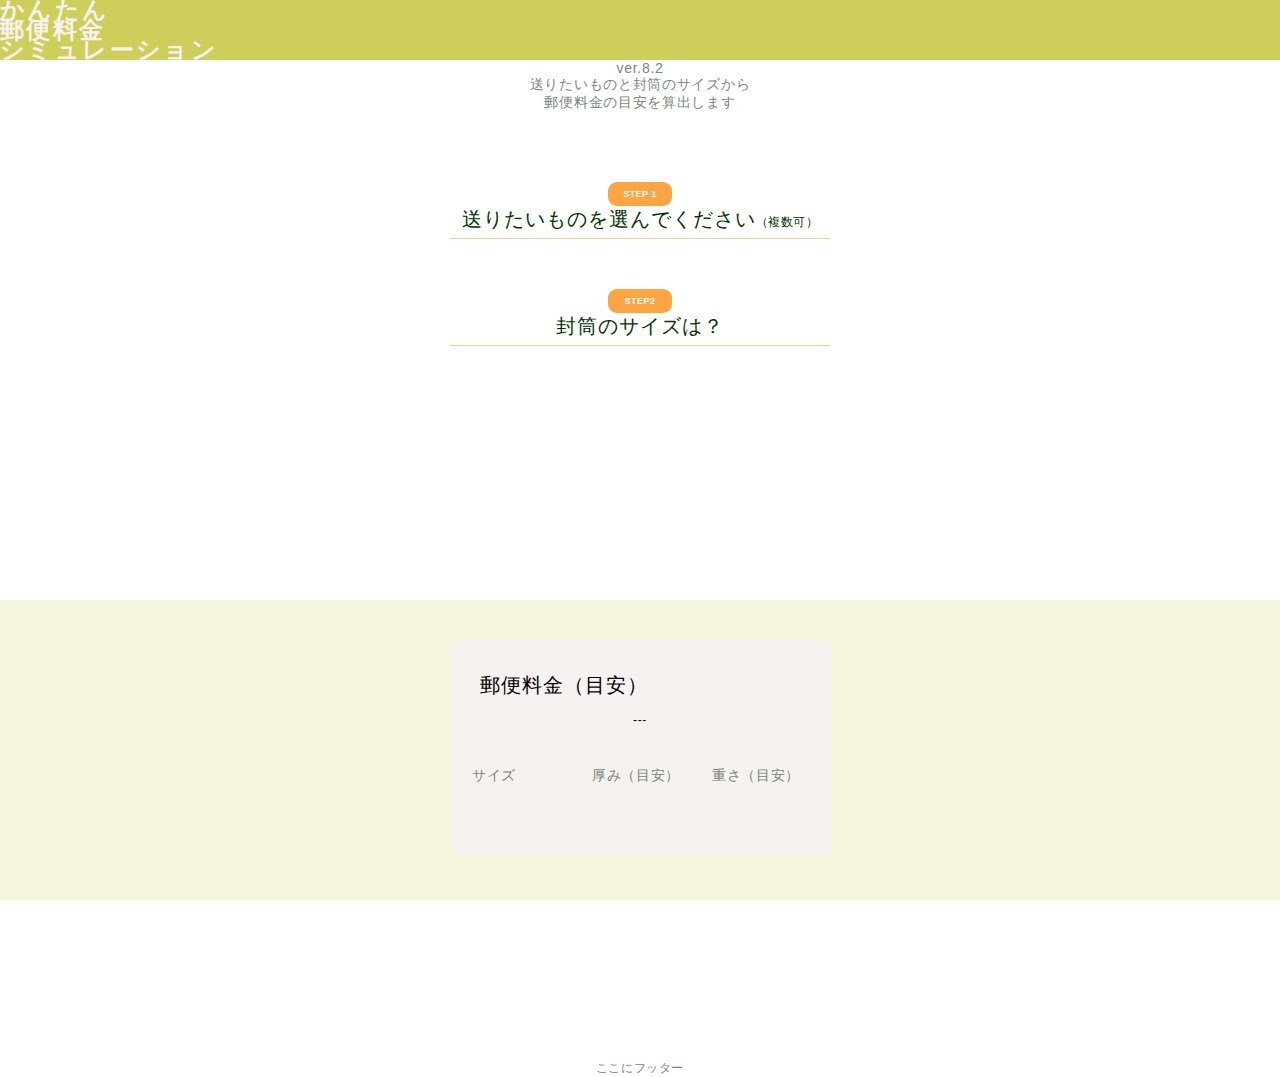
==== commit aa8a1b38: "20230906-1" ====
--- a/htdocs/index.html
+++ b/htdocs/index.html
@@ -153,24 +153,49 @@
                     const paperSizeSelect = document.getElementById(this.key + '-size');
                     const quantitySelect = document.getElementById(this.key + '-quantity');
                     
-                    paperSizeSelect.addEventListener('change', this.updateInstance.bind(this));
-                    quantitySelect.addEventListener('change', this.updateInstance.bind(this));
-                }
-
-                updateInstance() { // ドロップダウンの選択内容で内容物インスタンスを更新する
+                    paperSizeSelect.addEventListener('change', this.applyUpdate.bind(this));
+                    quantitySelect.addEventListener('change', this.applyUpdate.bind(this));
+                }
+
+                applyUpdate(){
+                    const selectedSize = document.getElementById(this.key + '-size').value;
+                    const quantity = document.getElementById(this.key + '-quantity').value;
+                    
+                    if((selectedSize == 'サイズを選択' || selectedSize == 'サイズ指定なし') && quantity === 0){
+                        // 
+                        // 次へボタン無効化
+
+                    }else{
+                        // 封筒リセット
+                        // 次へボタン無効化
+                        if (){//サイズ無選択
+                            // サイズ欄を赤くする
+                        }
+                        if (){//数量無選択
+                            // 数量欄を赤くする
+                        }
+                        this.updateInstance.bind(this);
+                        
+                    }
+
                     updateDisplay(displayPostage, '');
                     updateDisplay(displayMailType, '');
                     updateDisplay(displayWeightLimit, '');
-
-                    const selectedPaperSize = document.getElementById(this.key + '-size').value;
-                    const quantity = document.getElementById(this.key + '-quantity').value;
+    
+
+                }
+
+
+
+
+                updateInstance() { // ドロップダウンの選択内容で内容物インスタンスを更新する
                             
-                    this.longSide = this.sizeStandard[selectedPaperSize].long;
-                    this.shortSide = this.sizeStandard[selectedPaperSize].short;
-                    this.foldingFactor = this.sizeStandard[selectedPaperSize].foldingFactor;
+                    this.longSide = this.sizeStandard[selectedSize].long;
+                    this.shortSide = this.sizeStandard[selectedSize].short;
+                    this.foldingFactor = this.sizeStandard[selectedSize].foldingFactor;
 
                     this.quantity = Number(quantity);
-                    this.unitWeight= Number(this.basicWeight * this.longSide * this.shortSide * this.foldingFactor * this.quantity);
+                    this.unitWeight = Number(this.basicWeight * this.longSide * this.shortSide * this.foldingFactor * this.quantity);
                     this.unitThickness = Number(this.basicThickness * this.foldingFactor * quantity);
 
                     console.log(this.key, this.quantity, this.unitWeight, this.unitThickness)
@@ -226,7 +251,6 @@
                 updateDisplay(displayWeight,'');
 
                 const selectedEnvelopeSize = envelopeData[event.target.id];
-                // console.log(selectedEnvelopeSize);
                 evlpLongSide = selectedEnvelopeSize.long;
                 evlpShortSide = selectedEnvelopeSize.short;
                 updateDisplay(displaySize, `${evlpLongSide} mm × ${evlpShortSide} mm`, 500);
@@ -237,8 +261,7 @@
                 totalWeight = inclTotalWeight + selectedEnvelopeSize.weight;
                 updateDisplay(displayWeight, `${totalWeight.toFixed(2)} g`, 500);
                 
-
-                console.log(evlpLongSide,evlpShortSide);
+                console.log(`封筒長辺：${evlpLongSide},封筒短辺：${evlpShortSide},厚さ：${totalThickness},重さ：${totalWeight}`);
             }
 
             
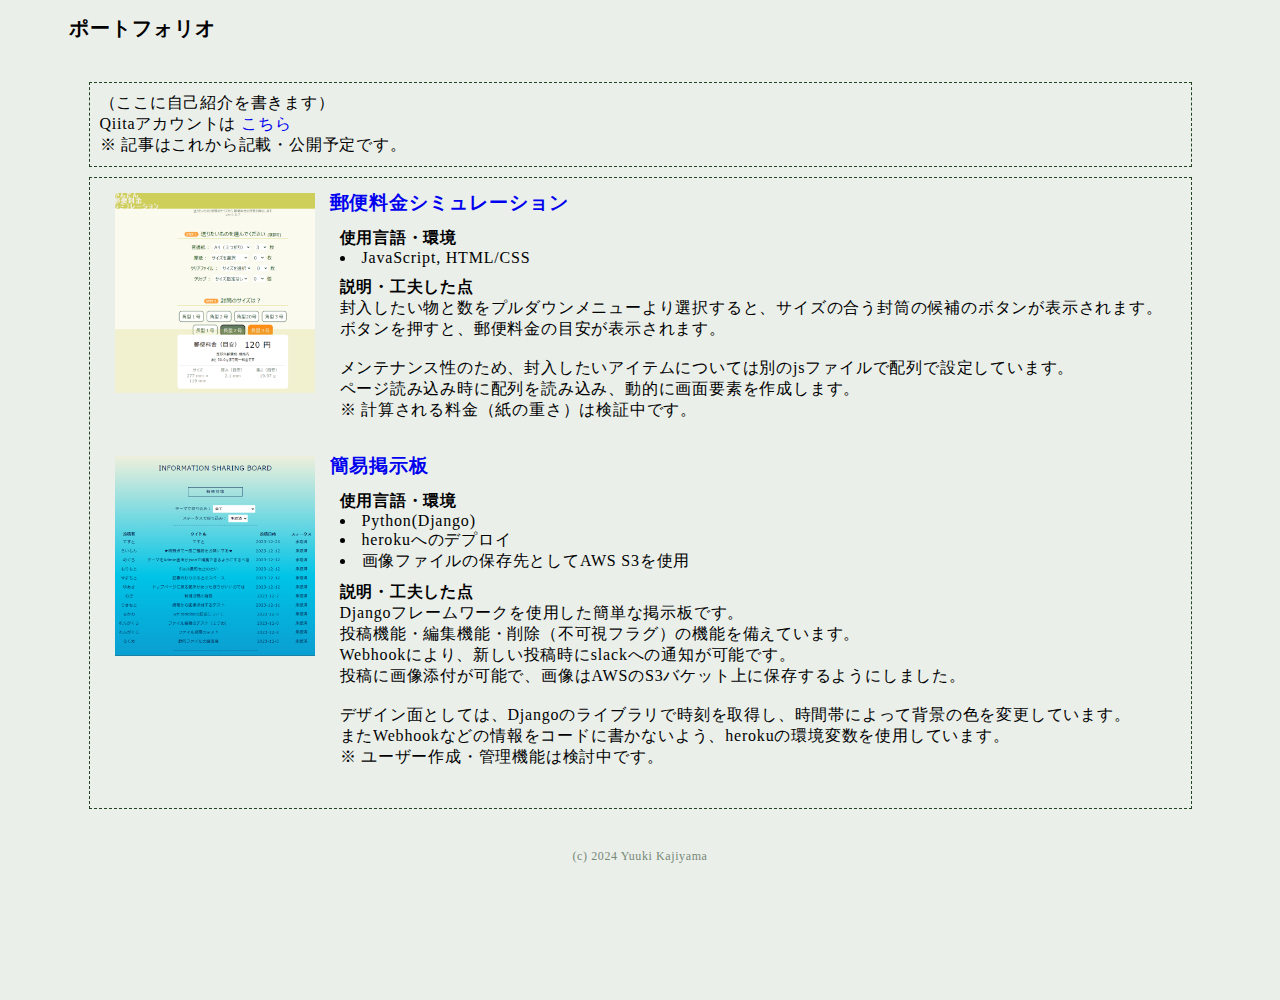
==== commit 019b4900: "folder re-construct" ====
--- a/htdocs/index.html
+++ b/htdocs/index.html
@@ -3,336 +3,86 @@
     <head>
         <meta charset="utf-8">
         <meta name="viewport" content="width=device-width, initial-scale=1.0">
-        <title>郵便料金シミュレーション ver0.80</title>
+        <title>ポートフォリオのトップページ</title>
         <link rel="stylesheet" href="style.css">
     </head>
     <body>
-        <header>
-            <h3>かんたん<br>郵便料金<br>シミュレーション</h3>
-        </header>
         <div class="container">
-            <p>ver.8.2</p>
-            <p>送りたいものと封筒のサイズから<br>郵便料金の目安を算出します</p>
-            <div class="menu-box">
-                <div class="input-area">
-                    <h4>STEP 1</h4>
-                    <h2>送りたいものを選んでください<span>（複数可）</span></h2>
-                    <div id="inclusion"></div>
+            <header>
+                <h2>ポートフォリオ</h2>
+            </header>
+            <div class="main-wrapper">
+                <div class="self-introduction containts">
+                    <p>
+                        （ここに自己紹介を書きます）<br>
+                        Qiitaアカウントは <a href="https://qiita.com/yKashiya" target="_blank">こちら</a><br>
+                        ※ 記事はこれから記載・公開予定です。
+                    </p>
                 </div>
-                <!-- <button class="accordion-btn">ダミー：アコーディオンメニューの練習</button>
-                <div class="accordion-panel">
-                    <p>サイズ直接入力機能は作成中です・・・</p>
-                    <input type="text" value="エラー処理めんどうだなあ"/>
-                </div> -->
-                <div class="input-area" id="envelope">
-                    <h4>STEP2</h4>
-                    <h2>封筒のサイズは？</h2>
-                    <div id="envelope-select"></div>
-                </div>
-            </div>
-        </div>
-        <div class="simulation-area">
-            <div class="simu-container">
-                <div class="simu-upper">
-                    <div class="result-1">
-                        <p>郵便料金<span>（目安）</span></p>
-                        <div id="display-postage"></div>
+                <div class="productions containts">
+                    <div class="production">
+                        <div class="thumbnail">
+                            <a href="PostageSimulation/top.html" target="_blank">
+                                <img src="images/ps_thumbnail.png" alt="郵便料金シミュレーション">
+                            </a>
+                        </div>
+                        <div class="description">
+                            <h3><a href="PostageSimulation/top.html" target="_blank">郵便料金シミュレーション</a></h3>
+                            <div class="lang-and-env paragraphs">
+                                <h4>使用言語・環境</h4>
+                                <ul>
+                                    <li>JavaScript, HTML/CSS</li>
+                                </ul>
+                            </div>
+                            <div class="explanations paragraphs">
+                                <h4>説明・工夫した点</h4>
+                                <p>
+                                    封入したい物と数をプルダウンメニューより選択すると、サイズの合う封筒の候補のボタンが表示されます。<br>
+                                    ボタンを押すと、郵便料金の目安が表示されます。<br>
+                                    <br>
+                                    メンテナンス性のため、封入したいアイテムについては別のjsファイルで配列で設定しています。<br>
+                                    ページ読み込み時に配列を読み込み、動的に画面要素を作成します。<br>
+                                    ※ 計算される料金（紙の重さ）は検証中です。<br>
+                                </p>
+                            </div>
+                        </div>
                     </div>
-                    <div class="result-2">
-                        <div id="display-mailtype"></div>
-                        <p> --- </p>
-                        <div id="display-weight-limit"></div>
-                    </div>
-                </div>
-                <div class="simu-downer">
-                    <div class="simu-display">
-                        <p>サイズ</p>
-                        <div id="display-size-area"></div>
-                    </div>
-                    <div class="simu-display">
-                        <p>厚み（目安）</p>
-                        <div id="display-thickness-area"></div>
-                    </div>
-                    <div class="simu-display">
-                        <p>重さ（目安）</p>
-                        <div id="display-weight-area"></div>
+                    <div class="production">
+                        <div class="thumbnail">
+                            <a href="https://hachioji147-bbs-778bb39bcfba.herokuapp.com/" target="_blank">
+                                <img src="images/bbs_thumbnail.png" alt="簡易掲示板">
+                            </a>
+                        </div>
+                        <div class="description">
+                            <h3><a href="https://hachioji147-bbs-778bb39bcfba.herokuapp.com/" target="_blank">簡易掲示板</a></h3>
+                            <div class="lang-and-env paragraphs">
+                                <h4>使用言語・環境</h4>
+                                <ul>
+                                    <li>Python(Django)</li>
+                                    <li>herokuへのデプロイ</li>
+                                    <li>画像ファイルの保存先としてAWS S3を使用</li>
+                                </ul>
+                            </div>
+                            <div class="explanations paragraphs">
+                                <h4>説明・工夫した点</h4>
+                                <p>
+                                    Djangoフレームワークを使用した簡単な掲示板です。<br>
+                                    投稿機能・編集機能・削除（不可視フラグ）の機能を備えています。<br>
+                                    Webhookにより、新しい投稿時にslackへの通知が可能です。<br>
+                                    投稿に画像添付が可能で、画像はAWSのS3バケット上に保存するようにしました。<br>
+                                    <br>
+                                    デザイン面としては、Djangoのライブラリで時刻を取得し、時間帯によって背景の色を変更しています。<br>
+                                    またWebhookなどの情報をコードに書かないよう、herokuの環境変数を使用しています。<br>
+                                    ※ ユーザー作成・管理機能は検討中です。<br>
+                                </p>
+                            </div>
+                        </div>
                     </div>
                 </div>
             </div>
+            <footer>
+                <p>(c) 2024 Yuuki Kajiyama</p>
+            </footer>
         </div>
-        <footer>
-            <p>ここにフッター</p>
-        </footer>
-        <script src="javascript.js"></script>
-        <script>
-
-            // --- 表示域との紐づけ
-            // 封筒ボタンエリア
-            const envelopeArea = document.getElementById('envelope-select');
-            // シミュレーションエリア
-            const displayPostage = document.getElementById('display-postage');
-            const displayMailType = document.getElementById('display-mailtype');
-            const displayWeightLimit = document.getElementById('display-weight-limit');
-            const displaySize = document.getElementById('display-size-area');
-            const displayThickness = document.getElementById('display-thickness-area');
-            const displayWeight = document.getElementById('display-weight-area');
-            
-            // --- 変数定義
-            let componentsInstances;
-            let inclMaxLong, inclMaxShort, inclTotalThicknes, inclTotalWeight; // 内容物の最大長辺と短辺、内容物全体の厚さと重さ
-            let evlpLongSide, evlpShortSide, totalThickness, totalWeight; // 封筒の長辺と短辺、封筒込みの厚さと重さ
-            let nextWeightLimit;
-            
-            
-            // --- 内容物のクラス
-            class Inclusion {
-                constructor(key, label, weight, thickness, type, max, unitName){
-                    this.key = key;
-                    this.label = label;
-                    if (type == 'paper' || type == 'file'){
-                        this.basicWeight = weight / (788 * 1091); // 紙の重さ単位：kg/四六判(788mm*1091mm)1000枚　→　g/1mm2　に変換する
-                    }else{
-                        this.basicWeight = weight;
-                    }
-                    this.unitWeight = 0;
-                    this.basicThickness = thickness;
-                    this.foldingFactor = 1; // 二つ折り・三つ折り換算用の係数
-                    this.unitThickness = 0;
-                    this.materialType = type;
-                    this.longSide = 0;
-                    this.shortSide = 0;
-                    this.quantity = 0;
-                    this.quantityMax = max; // ドロップダウンメニューの最大値
-                    this.unitName = unitName;
-                    this.sizeStandard = sizeStandards[this.materialType] || sizeStandards.default;
-                    this.createElements(); // インスタンス作成時に画面要素を作成
-                    this.attachListeners(); // 作成した画面要素にイベントリスナーを付与
-                }
-
-                createElements() {
-                    // 要素を配置するdiv
-                    const div = document.createElement('div');
-                    div.classList.add('inclusion');
-                    document.getElementById('inclusion').appendChild(div);
-        
-                    // 内容物名称のラベル
-                    const label = document.createElement('label');
-                    label.textContent = this.label;
-                    div.appendChild(label);
-        
-                    // サイズ選択ドロップダウンメニュー
-                    const sizeSelectMenu = document.createElement('select');
-                    sizeSelectMenu.id = this.key + '-size';                                         
-                    for (const size in this.sizeStandard) { 
-                        const option = document.createElement('option');
-                        option.value = size;
-                        option.text = size;
-                        sizeSelectMenu.appendChild(option);
-                    }
-                    div.appendChild(sizeSelectMenu);
-
-                    // 数量選択ドロップダウンメニュー
-                    const quantityInputMenu = document.createElement('select');
-                    quantityInputMenu.id = this.key + '-quantity';
-                    for (let i = 0; i <= this.quantityMax; i++) {
-                        const option = document.createElement('option');
-                        option.value = i;
-                        option.text = i;
-                        quantityInputMenu.appendChild(option);
-                    }
-                    div.appendChild(quantityInputMenu);
-                    
-                    // 単位のラベル
-                    const unitLabel = document.createElement('label');
-                    unitLabel.textContent = this.unitName;
-                    div.appendChild(unitLabel);
-
-                }
-                
-                attachListeners() {
-                    const paperSizeSelect = document.getElementById(this.key + '-size');
-                    const quantitySelect = document.getElementById(this.key + '-quantity');
-                    
-                    paperSizeSelect.addEventListener('change', this.applyUpdate.bind(this));
-                    quantitySelect.addEventListener('change', this.applyUpdate.bind(this));
-                }
-
-                applyUpdate(){
-                    const selectedSize = document.getElementById(this.key + '-size').value;
-                    const quantity = document.getElementById(this.key + '-quantity').value;
-                    
-                    if((selectedSize == 'サイズを選択' || selectedSize == 'サイズ指定なし') && quantity === 0){
-                        // 
-                        // 次へボタン無効化
-
-                    }else{
-                        // 封筒リセット
-                        // 次へボタン無効化
-                        if (){//サイズ無選択
-                            // サイズ欄を赤くする
-                        }
-                        if (){//数量無選択
-                            // 数量欄を赤くする
-                        }
-                        this.updateInstance.bind(this);
-                        
-                    }
-
-                    updateDisplay(displayPostage, '');
-                    updateDisplay(displayMailType, '');
-                    updateDisplay(displayWeightLimit, '');
-    
-
-                }
-
-
-
-
-                updateInstance() { // ドロップダウンの選択内容で内容物インスタンスを更新する
-                            
-                    this.longSide = this.sizeStandard[selectedSize].long;
-                    this.shortSide = this.sizeStandard[selectedSize].short;
-                    this.foldingFactor = this.sizeStandard[selectedSize].foldingFactor;
-
-                    this.quantity = Number(quantity);
-                    this.unitWeight = Number(this.basicWeight * this.longSide * this.shortSide * this.foldingFactor * this.quantity);
-                    this.unitThickness = Number(this.basicThickness * this.foldingFactor * quantity);
-
-                    console.log(this.key, this.quantity, this.unitWeight, this.unitThickness)
-                    
-                    calculateDimentionsAndWeight();
-                    generateEnvelopeButtons();
-                }
-            }
-            
-            function calculateDimentionsAndWeight() { // 内容物の最大の長辺・短辺、内容物全体の厚さ・重さを計算
-                inclMaxLong = componentsInstances.reduce((max, instance) => Math.max(max, instance.longSide), 0);
-                inclMaxShort = componentsInstances.reduce((max, instance) => Math.max(max, instance.shortSide), 0);
-                
-                inclTotalThicknes = componentsInstances.map(item => item.unitThickness).reduce((sum, curr) => sum + curr, 0);
-                updateDisplay(displayThickness, `${inclTotalThicknes.toFixed(1)} mm`, 500);
-                
-                inclTotalWeight = componentsInstances.map(item => item.unitWeight).reduce((sum, curr) => sum + curr, 0);
-                updateDisplay(displayWeight, `${inclTotalWeight.toFixed(2)} g`, 500);
-                
-                console.log(`長辺:${inclMaxLong}, 短辺:${inclMaxShort}, 厚さ:${inclTotalThicknes}, 重さ:${inclTotalWeight}`);  
-
-            }    
-
-            function generateEnvelopeButtons() { // 内容物が入るサイズの封筒ボタンを表示し、イベントリスナーを設置
-                envelopeArea.innerHTML = ''; 
-                updateDisplay(displaySize, '');
-
-                Object.keys(envelopeData).forEach(envelopeId => {
-                    const data = envelopeData[envelopeId];
-                    if(data.long > inclMaxLong && data.short > inclMaxShort){
-                        const button = document.createElement("button");
-                        button.id = envelopeId;
-                        button.textContent = `${data.value}`;
-                        button.classList.add('envelope-btn');
-                        envelopeArea.appendChild(button);
-                    }
-                });
-                
-                const envelopeButtons = document.querySelectorAll('.envelope-btn');
-                envelopeButtons.forEach(btns => btns.addEventListener('click', calculatePostage));
-                
-            }
-            
-            
-            // --- 封筒ボタン選択時の処理
-            function calculatePostage(){
-                loadEnvelopDatas();
-                postalClassify();
-            }
-            
-            function loadEnvelopDatas(){
-                updateDisplay(displayThickness,'');
-                updateDisplay(displayWeight,'');
-
-                const selectedEnvelopeSize = envelopeData[event.target.id];
-                evlpLongSide = selectedEnvelopeSize.long;
-                evlpShortSide = selectedEnvelopeSize.short;
-                updateDisplay(displaySize, `${evlpLongSide} mm × ${evlpShortSide} mm`, 500);
-                
-                totalThickness = inclTotalThicknes + selectedEnvelopeSize.thickness;
-                updateDisplay(displayThickness, `${totalThickness.toFixed(1)} mm`, 500);
-                
-                totalWeight = inclTotalWeight + selectedEnvelopeSize.weight;
-                updateDisplay(displayWeight, `${totalWeight.toFixed(2)} g`, 500);
-                
-                console.log(`封筒長辺：${evlpLongSide},封筒短辺：${evlpShortSide},厚さ：${totalThickness},重さ：${totalWeight}`);
-            }
-
-            
-            // 郵便種別判定処理
-            function postalClassify() {
-                let mailType, diplayFee;
-                
-                if (totalWeight > 4000){ // 4kg超は取扱い不可。除外
-                    mailType = "４ｋｇを超えるものは、手紙ではなくゆうパック等をお使いください";
-                }else if( evlpLongSide > 600 || (evlpLongSide + evlpShortSide + totalThickness) > 900 ){
-                    mailType = "９０サイズをオーバーしています。ゆうパック等をお使いください";
-                }else{
-                    if(totalWeight > 1000){ // 1kg超は定形外・規格外
-                        mailType = `定形外郵便物・規格外`;
-                        displayFee = determinePostage(extraPostageArray, totalWeight);
-                    }else if(totalWeight > 50){ // 50g超は定形外
-                        if (evlpLongSide > 340 || evlpShortSide > 250 || totalThickness > 30){
-                            mailType = `定形外郵便物・規格外`;
-                            displayFee = determinePostage(extraPostageArray, totalWeight);
-                        }else{
-                            mailType = `定形外郵便物・規格内`;
-                            displayFee = determinePostage(nonstandardPostageArray, totalWeight);
-                        }   
-                    }else{ //50g以内は大きさで３パターン
-                        if(evlpLongSide > 340 || evlpShortSide > 250 || totalThickness > 30){
-                            mailType = `定形外郵便物・規格外`;
-                            displayFee = determinePostage(extraPostageArray, totalWeight);
-                        }else if(evlpLongSide > 235 || evlpShortSide > 120 || totalThickness > 10){
-                            mailType = `定形外郵便物・規格内`;
-                            displayFee = determinePostage(nonstandardPostageArray, totalWeight);
-                        }else{
-                            mailType = `定形郵便物`;
-                            displayFee = determinePostage(standardPostageArray, totalWeight);
-                        };
-                    };
-                };
-    
-                updateDisplay(displayMailType, mailType, 500);
-                updateDisplay(displayWeightLimit, `あと${(nextWeightLimit - totalWeight).toFixed(1)}ｇまで同一料金です`, 500);
-                displayPostage.textContent = `${displayFee} 円`;
-                
-            }
-
-            function determinePostage(postalClassArray, weight) {
-                for (i = 0; i < postalClassArray.length; i++){
-                    if (weight <= postalClassArray[i].weightLimit){
-                        nextWeightLimit = postalClassArray[i].weightLimit;
-                        return postalClassArray[i].fee;
-                    };
-                }
-            }
-
-            
-            // --- 表示エリアへの表示用共通処理
-            function updateDisplay(area, contents, delay = 0){
-                area.animate([{opacity: '0'},{opacity: '1'}], delay);
-                area.textContent = `${contents}`;
-            }
-
-
-            // --- 初期化処理　配列データより、インスタンスを作成する
-            function initialize() {
-                componentsInstances = inclusions.map(data => new Inclusion(data.id, data.label, data.weight, data.thickness, data.type, data.max, data.unitName));
-            }
-            
-
-            // --- 画面読み込み時に初期化処理を行う
-            document.addEventListener('DOMContentLoaded', initialize);
-                
-
-        </script>
-        <!-- <script src="javascript.js"></script> -->
     </body>
 </html>--- a/htdocs/style.css
+++ b/htdocs/style.css
@@ -6,239 +6,89 @@
     border: 0;
     text-decoration: none;
     vertical-align: center;
-    font-family: "Meiryo UI", "MSゴシック", sans-serif;
+    font-family: "Meiryo UI", "MSゴシック", "sans-serif";
     letter-spacing: 0.05em;
 }
 
 :root{
     /* 色の指定 */
-    --main-color: #CECE5A;
-    --main-color-rgb: 206,206,90;
+    --main-color: #336633;
+    --main-color-rgb: 51,102,51;
     --main-font-dark: #224422;
     --main-font-light: #f5f2ef;
-    --emphasis: #FD8D14;
-    --emphasis-rgb: 253,141,20;
+    --emphasis: #d16b1c;
+    --emphasis-rgb: 209,107,28;
     --black: #003300;
     --gray: #778877;
-    --lightgray: #c9edc9;
     --white: #ffffff;
     /* サイズの指定 */
     --box-width: 380px;
 }
 
-
-/* ヘッダー */
-header {
-    text-align: left;
-    background-color: var(--main-color);
+.container {
+    min-height: 1000px;
+    margin: 0 auto;
+    padding: 15px 5px;
+    background-color: rgba(var(--main-color-rgb),0.1);
 }
 
-header h3 {
-    font-weight: 600;
-    line-height: 20px;
-    font-size: 24px;
-    letter-spacing: 0.1em;
-    color: var(--main-font-light);
+header h2 {
+    width: 90%;
+    margin: 0 auto;
+    font-size: 20px;
+} 
+
+.main-wrapper {
+    width: 90%;
+    margin: 0 auto;
+    padding: 30px 10px;
 }
 
-
-/* 本文部分 */
-.container {
-    width: 90%;
-    height:1000px;
-    margin: 0 auto;
-    text-align: center;
+.containts {
+    margin: 10px;
+    padding: 10px;
+    border: 1px dashed var(--main-font-dark);
 }
 
-.container p {
-    font-size: 14px;
-    color: var(--gray);
+.production {
+    display: flex;
+    margin-bottom: 20px;
 }
 
-.menu-box {
-    width: var(--box-width);
-    margin: 70px auto;
+.thumbnail {
+    /* width: 40%; */
+    min-width: 230px;
+    padding: 5px 15px;
 }
 
-.input-area {
-    margin: 50px 0px;
+.thumbnail img {
+    height: 200px;
+    margin: 0 auto;
+    background-size: cover;
+    box-sizing: border-box;
+    vertical-align: bottom;
 }
 
-.input-area h2 {
-    margin-bottom: 14px;
-    padding-bottom: 5px;
-    border-bottom: 1px solid rgba(var(--main-color-rgb),0.7);
-    color: var(--black);
-    font-weight: 200;
-    font-size: 20px;
-    /* letter-spacing: 0.3em; */
-}
-
-.input-area h2 span {
-    font-size: 12px;
-}
-
-.input-area h4 {
-    width: 64px;
-    margin: 0 auto;
-    padding: 2px 7px;
-    border-radius: 9px;
-    background-color: rgba(var(--emphasis-rgb),0.8);
-    color: var(--white);
-    font-size: 9px;
-    vertical-align: middle;
-    line-height: 20px;
-}
-
-/* .accordion-btn {
-    width: 100%;
-    background-color: var(--main-color);
-    color: var(--main-font-light);
-}
-
-.accordion-panel {
-    display: none;
-    color: var(--main-font-dark);
-  } */
-
-
-/* 動的コンポーネント関連 */
-
-.inclusion select {
-    visibility: visible;
-    margin: 0px 8px;
-    font-size: 16px;
-    color: var(--main-font-dark);
-}
-
-.select-emphasis {
-    border: 1px solid var(--emphasis);
-    color: var(--emphasis);
-}
-
-.inclusion {
-    margin: 6px;
-    line-height: 32px;
-    color: var(--black);
-}
-
-.envelope-btn {
-    height: 40px;
-    width: 90px;
-    margin: 5px;
-    border-radius: 10px;
-    border: 3px solid var(--lightgray);
-    background-color: var(--white);
-    color: var(--main-font-dark);
-    font-size: 16px;
-    /* animation: fadeIn 0.2s ease 0.3s 1 normal; */
-}
-
-/* @keyframes fadeIn{
-    0% {opacity: 0}
-    100% {opacity: 1}
-} */
-
-.envelope-btn:hover {
-    border: 3px solid var(--emphasis);
-    background-color: rgba(var(--emphasis-rgb),0.1);
-    transition: 0.5s;
-    
-}
-
-.envelope-btn:focus {
-    background-color: var(--main-font-dark);
-    color: var(--main-font-light);
-    transition: 0.5s;
-}
-
-.button-area {
-    display: flex;
-}
-
-/* シミュレーションエリア全体 */
-.simulation-area {
-    width: 100%;
-    /* height: 160px; */
-    /* height: auto; */
-    height: 300px;
-    padding-top: 40px;
-    background-color: rgba(var(--main-color-rgb),0.2);
-    position: fixed;
-    bottom: 0;
-    z-index: 10;
-}
-
-.simu-container {
-    width: var(--box-width);
-    margin: 0 auto;
-    border-radius: 7px;
-    background-color: var(--main-font-light);
-}
-
-/* 結果表示エリア */
-.simu-upper {
-    /* display: flex; */
-    /* height: 50px; */
-    height: auto;
-    padding: 20px;
-    text-align: center;
-}
-
-.result-1 {
-    display: flex;
-    justify-content: center;
-    line-height: 50px;
-}
-
-.result-1 p {
-    font-size: 20px;
-    text-align: right;
-}
-
-.result-1 span {
-    font-size: -2;
-}
-
-#display-postage {
-    width: 45%;
-    text-align: center;
-    font-size: 28px;
-    font-weight: 400;
-}
-
-.result-2 {
-    display: flex;
-    justify-content: center;
-    line-height: 20px;
-    font-size: 12px;
-}
-
-/* 情報表示エリア */
-.simu-downer {
-    display: flex;
-    justify-content: center;
+.paragraphs {
     margin: 10px;
 }
 
-.simu-display {
-    width: 30%;
-    height: 80px;
-    margin: 7px;
-    padding: 0px 5px;
-    font-size: 14px;
-    color: var(--gray);
+.paragraphs ul {
+    list-style-position: inside;
 }
 
-.simu-display p {
-    margin-bottom: 3px;
-    font-size: 14px;
-    color: var(--gray)
+.description {
+    text-align: left;
 }
 
-/* フッター */
-footer p{
+.description h3 {
+    line-height: 30px;
+}
+
+footer {
+    width: 90%;
+    margin: 0 auto;
     text-align: center;
+    font-size: 12px;
     color: var(--gray);
-    font-size: 12px;
-}
+}